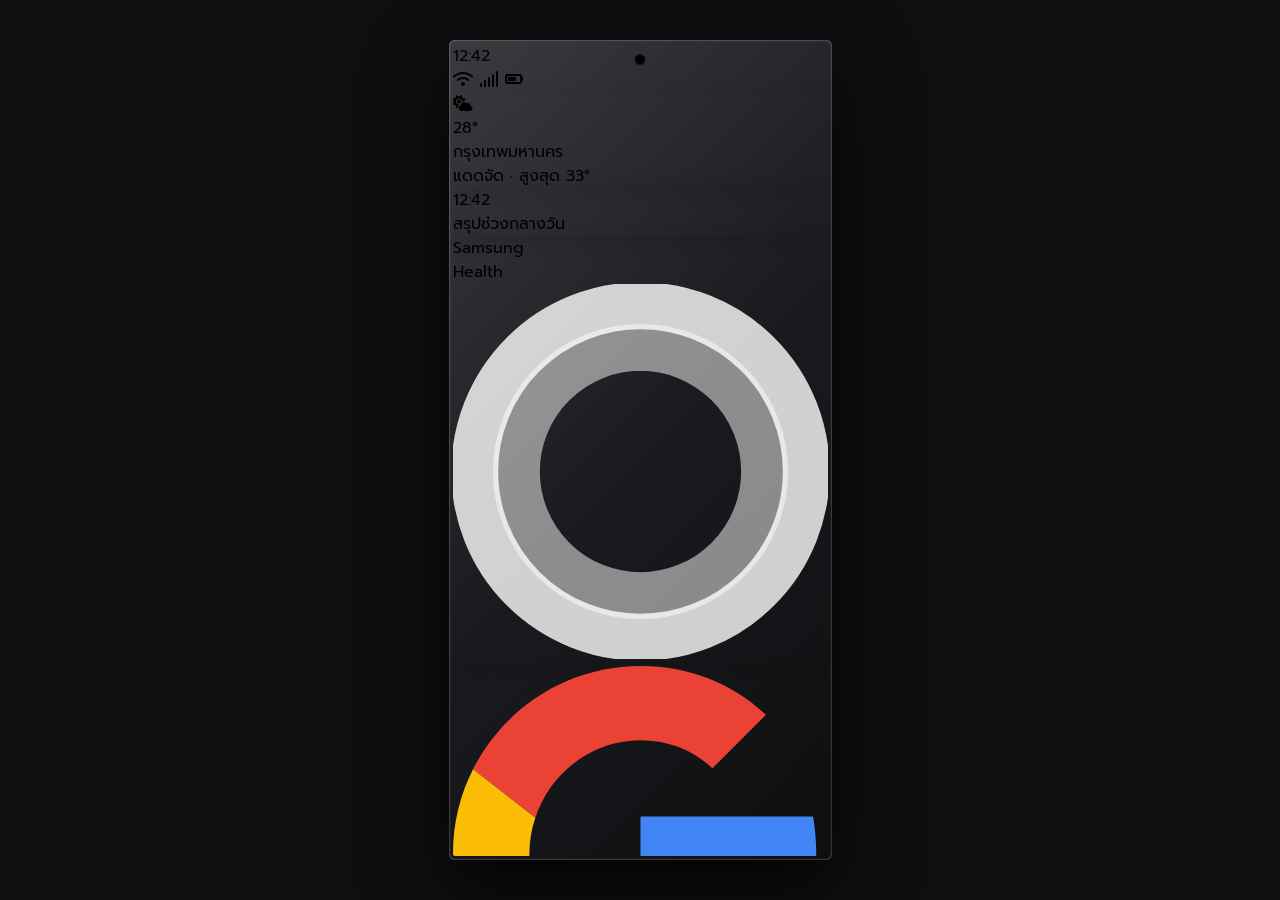
==== index.html @ 8a37bd23 "Update index.html" ====
<!DOCTYPE html>
<html lang="th">
<head>
    <meta charset="UTF-8">
    <meta name="viewport" content="width=device-width, initial-scale=1.0, maximum-scale=1.0, user-scalable=no">
    <title>Samsung Galaxy S25 Ultra One UI 7 Simulator</title>
    <!-- Tailwind CSS -->
    <script src="https://cdn.tailwindcss.com"></script>
    <!-- FontAwesome Icons -->
    <link rel="stylesheet" href="https://cdnjs.cloudflare.com/ajax/libs/font-awesome/6.4.0/css/all.min.css">
    <!-- Google Fonts (Prompt & Inter) -->
    <link href="https://fonts.googleapis.com/css2?family=Prompt:wght@300;400;500;600;700&display=swap" rel="stylesheet">
    <!-- Custom CSS -->
    <link rel="stylesheet" href="index.css">
</head>
<body>
    

<div class="phone-frame">
    <div class="screen">

        <!-- Punch-hole Camera -->
        <div class="punch-hole"></div>

        <!-- Status Bar -->
        <div class="flex justify-between items-center px-4 pt-3 text-white text-xs font-medium z-50 relative pointer-events-none">
            <div id="status-time">12:42</div>
            <div class="flex gap-1.5 items-center">
                <i class="fas fa-wifi text-[10px]"></i>
                <i class="fas fa-signal text-[10px]"></i>
                <i class="fas fa-battery-three-quarters text-[12px]"></i>
            </div>
        </div>

        <!-- HOME SCREEN -->
        <div id="home-screen" class="flex-1 px-4 pt-6 pb-20 overflow-y-auto no-scrollbar relative z-10">
            
            <!-- One UI Widgets Grid -->
            <div class="grid grid-cols-2 gap-3 mb-6">
                <!-- Weather Widget -->
                <div class="col-span-1 bg-[#3b82f6] rounded-[24px] p-4 text-white flex flex-col justify-between ui-shadow h-36 relative overflow-hidden">
                    <i class="fas fa-cloud-sun text-2xl text-yellow-300 absolute top-4 right-4"></i>
                    <div class="mt-auto">
                        <div class="text-3xl font-semibold mb-1">28°</div>
                        <div id="widget-city" class="text-[9px] opacity-90 leading-[1.2] mb-1">กรุงเทพมหานคร</div>
                        <div id="widget-weather-desc" class="text-[9px] opacity-75">แดดจัด · สูงสุด 33°</div>
                    </div>
                </div>

                <!-- Right Stack Widgets -->
                <div class="col-span-1 flex flex-col gap-3">
                    <div class="bg-white/90 backdrop-blur-md rounded-[24px] p-3 flex flex-col justify-center items-center ui-shadow h-[66px]">
                        <div class="text-[10px] text-gray-500 font-medium">12:42</div>
                        <div id="widget-summary" class="font-semibold text-gray-800 text-[11px] mt-0.5">สรุปช่วงกลางวัน</div>
                    </div>

                    <div class="bg-gradient-to-br from-[#06b6d4] to-[#22c55e] rounded-[24px] px-3 py-2 flex items-center justify-between ui-shadow h-[66px] relative overflow-hidden">
                        <div class="font-semibold text-white text-[11px] z-10 leading-tight">Samsung<br>Health</div>
                        <svg viewBox="0 0 36 36" class="w-10 h-10 absolute -right-2 top-1/2 transform -translate-y-1/2 opacity-90">
                            <path d="M18 2.0845 a 15.9155 15.9155 0 0 1 0 31.831 a 15.9155 15.9155 0 0 1 0 -31.831" fill="none" stroke="rgba(255,255,255,0.8)" stroke-width="4.5" />
                            <path d="M18 6.0845 a 11.9155 11.9155 0 0 1 0 23.831 a 11.9155 11.9155 0 0 1 0 -23.831" fill="none" stroke="rgba(255,255,255,0.5)" stroke-width="4.5" />
                        </svg>
                    </div>
                </div>
            </div>

            <!-- Google Search Widget -->
            <div class="bg-white/80 backdrop-blur-md rounded-full flex items-center px-4 py-2.5 mb-8 ui-shadow">
                <svg xmlns="http://www.w3.org/2000/svg" viewBox="0 0 48 48" class="w-4 h-4 mr-3">
                    <path fill="#EA4335" d="M24 9.5c3.54 0 6.71 1.22 9.21 3.6l6.85-6.85C35.9 2.38 30.47 0 24 0 14.62 0 6.51 5.38 2.56 13.22l7.98 6.19C12.43 13.72 17.74 9.5 24 9.5z"/>
                    <path fill="#4285F4" d="M46.5 24c0-1.65-.15-3.23-.42-4.75H24v9h12.75c-.55 2.95-2.22 5.46-4.73 7.14l7.33 5.68C43.68 37.1 46.5 31.17 46.5 24z"/>
                    <path fill="#FBBC05" d="M10.54 28.59c-.48-1.45-.76-2.99-.76-4.59s.27-3.14.76-4.59l-7.98-6.19C.92 16.46 0 20.12 0 24c0 3.88.92 7.54 2.56 10.78l7.98-6.19z"/>
                    <path fill="#34A853" d="M24 48c6.48 0 11.93-2.13 15.89-5.81l-7.33-5.68c-2.11 1.42-4.8 2.29-8.56 2.29-6.26 0-11.57-4.22-13.46-9.91l-7.98 6.19C6.51 42.62 14.62 48 24 48z"/>
                </svg>
                <span id="widget-search-placeholder" class="text-xs text-gray-500 flex-1">ค้นหา...</span>
                <i class="fas fa-microphone text-blue-500 mr-3 text-sm"></i>
                <i class="fas fa-camera text-blue-500 text-sm"></i>
            </div>

            <!-- Home Screen App Icons -->
            <div class="grid grid-cols-4 gap-y-6 gap-x-2 px-1">
                <!-- Gallery App -->
                <div class="flex flex-col items-center gap-1 cursor-pointer group" onclick="openApp('app-gallery', 'light')">
                    <div class="w-[52px] h-[52px] bg-[#ffffff] squircle flex items-center justify-center ui-shadow relative overflow-hidden group-active:scale-90 transition-transform">
                        <div class="absolute w-4 h-4 bg-rose-500 rounded-full top-2 left-2 opacity-90 mix-blend-multiply"></div>
                        <div class="absolute w-4 h-4 bg-rose-500 rounded-full top-2 right-2 opacity-90 mix-blend-multiply"></div>
                        <div class="absolute w-4 h-4 bg-rose-500 rounded-full bottom-2 left-2 opacity-90 mix-blend-multiply"></div>
                        <div class="absolute w-4 h-4 bg-rose-500 rounded-full bottom-2 right-2 opacity-90 mix-blend-multiply"></div>
                        <div class="absolute w-3.5 h-3.5 bg-rose-400 rounded-full top-1/2 left-1/2 transform -translate-x-1/2 -translate-y-1/2 z-10"></div>
                    </div>
                    <span id="app-label-gallery" class="text-white text-[10px] font-medium shadow-black">แกลเลอรี</span>
                </div>

                <!-- Messages -->
                <div class="flex flex-col items-center gap-1 cursor-pointer group" onclick="openApp('app-messages', 'light')">
                    <div class="w-[52px] h-[52px] bg-[#3b82f6] squircle flex items-center justify-center ui-shadow group-active:scale-90 transition-transform">
                        <i class="fas fa-comment-alt text-white text-xl"></i>
                    </div>
                    <span id="app-label-messages" class="text-white text-[10px] font-medium">ข้อความ</span>
                </div>

                <!-- Instagram -->
                <div class="flex flex-col items-center gap-1 cursor-pointer group" onclick="openApp('app-ig', 'light')">
                    <div class="w-[52px] h-[52px] bg-gradient-to-tr from-yellow-400 via-pink-500 to-purple-600 squircle flex items-center justify-center ui-shadow group-active:scale-90 transition-transform">
                        <i class="fab fa-instagram text-white text-3xl"></i>
                    </div>
                    <span id="app-label-ig" class="text-white text-[10px] font-medium">Instagram</span>
                </div>

                <!-- LINE -->
                <div class="flex flex-col items-center gap-1 cursor-pointer group" onclick="openApp('app-line', 'light')">
                    <div class="w-[52px] h-[52px] bg-[#06C755] squircle flex items-center justify-center ui-shadow group-active:scale-90 transition-transform">
                        <i class="fab fa-line text-white text-3xl"></i>
                    </div>
                    <span id="app-label-line" class="text-white text-[10px] font-medium">LINE</span>
                </div>

                <!-- K PLUS -->
                <div class="flex flex-col items-center gap-1 cursor-pointer group" onclick="openApp('app-kbank', 'light')">
                    <div class="w-[52px] h-[52px] bg-[#138f48] squircle flex items-center justify-center ui-shadow group-active:scale-90 transition-transform">
                        <span class="text-white font-bold text-[18px] tracking-tight">K+</span>
                    </div>
                    <span id="app-label-kbank" class="text-white text-[10px] font-medium">K PLUS</span>
                </div>

                <!-- Stock Trading -->
                <div class="flex flex-col items-center gap-1 cursor-pointer group" onclick="openApp('app-stocks', 'light')">
                    <div class="w-[52px] h-[52px] bg-gradient-to-br from-[#142d4e] to-[#2876bd] squircle flex items-center justify-center ui-shadow group-active:scale-90 transition-transform">
                        <i class="fas fa-chart-line text-white text-2xl"></i>
                    </div>
                    <span id="app-label-stocks" class="text-white text-[10px] font-medium">หุ้น</span>
                </div>

                <!-- Galaxy Store -->
                <div class="flex flex-col items-center gap-1 cursor-pointer group" onclick="showToast('Store')">
                    <div class="w-[52px] h-[52px] bg-pink-500 squircle flex items-center justify-center ui-shadow group-active:scale-90 transition-transform">
                        <i class="fas fa-shopping-bag text-white text-xl"></i>
                    </div>
                    <span id="app-label-store" class="text-white text-[10px] font-medium">Store</span>
                </div>
            </div>
        </div>

        <!-- Bottom App Dock -->
        <div class="absolute bottom-12 left-4 right-4 flex justify-between px-3 py-2 z-20">
            <div class="w-[50px] h-[50px] bg-[#22c55e] squircle flex items-center justify-center shadow-lg cursor-pointer active:scale-90 transition-transform" onclick="showToast('Phone')">
                <i class="fas fa-phone-alt text-white text-xl"></i>
            </div>
            <div class="w-[50px] h-[50px] bg-[#3b82f6] squircle flex items-center justify-center shadow-lg cursor-pointer active:scale-90 transition-transform" onclick="openApp('app-messages', 'light')">
                <i class="fas fa-comment-alt text-white text-xl"></i>
            </div>
            <div class="w-[50px] h-[50px] bg-[#6366f1] squircle flex items-center justify-center shadow-lg cursor-pointer active:scale-90 transition-transform" onclick="showToast('Internet')">
                <i class="fas fa-globe text-white text-2xl"></i>
            </div>
            <div class="w-[50px] h-[50px] bg-gray-100 squircle flex items-center justify-center shadow-lg cursor-pointer active:scale-90 transition-transform" onclick="showToast('Camera')">
                <div class="w-6 h-6 rounded-full bg-gray-800 border-2 border-gray-300 relative flex items-center justify-center">
                    <div class="w-1.5 h-1.5 rounded-full bg-gray-400 absolute top-1 right-1"></div>
                </div>
            </div>
        </div>

        <!-- ================= APP 1: GALLERY ================= -->
        <div id="app-gallery" class="app-view bg-white pt-9">
            
            <!-- Gallery Header -->
            <div class="px-4 py-2 flex justify-between items-center bg-white z-10 sticky top-0 border-b border-gray-100">
                <h1 id="ui-gallery-title" class="font-bold text-xl text-gray-900">แกลเลอรี</h1>
                <div class="flex gap-3 items-center text-gray-700 text-base">
                    <!-- Language Selector Button -->
                    <button type="button" onclick="openLanguageModal()" class="text-xs font-bold bg-gray-100 hover:bg-gray-200 text-gray-800 px-2.5 py-1 rounded-full transition-colors border border-gray-200 flex items-center gap-1">
                        <i class="fas fa-globe text-[11px] text-blue-500"></i>
                        <span id="lang-btn-text">TH</span>
                    </button>
                    <i class="fas fa-plus cursor-pointer" onclick="showToast('New Album')"></i>
                    <i class="fas fa-search cursor-pointer" onclick="showToast('Search')"></i>
                    <i class="fas fa-ellipsis-v cursor-pointer" onclick="showToast('More')"></i>
                </div>
            </div>

            <!-- Tab Switching Header -->
            <div class="flex px-4 pt-2 border-b border-gray-100 text-sm font-semibold bg-white sticky top-11 z-10">
                <button id="tab-btn-pictures" class="flex-1 py-2 text-center text-black border-b-2 border-black transition-colors" onclick="switchGalleryTab('pictures')">
                    รูปภาพ
                </button>
                <button id="tab-btn-albums" class="flex-1 py-2 text-center text-gray-400 border-b-2 border-transparent transition-colors" onclick="switchGalleryTab('albums')">
                    อัลบั้ม
                </button>
            </div>

            <!-- TAB 1: PICTURES VIEW -->
            <div id="gallery-pictures-view" class="flex-1 overflow-y-auto no-scrollbar pb-20 px-3 pt-2">
                <!-- JS Inject -->
            </div>

            <!-- TAB 2: ALBUMS VIEW -->
            <div id="gallery-albums-view" class="hidden flex-1 overflow-y-auto no-scrollbar pb-20 px-4 pt-3">
                <div class="grid grid-cols-2 gap-x-4 gap-y-5 content-start">
                    <!-- JS Inject -->
                </div>
            </div>

            <!-- SINGLE ALBUM DETAIL VIEW -->
            <div id="gallery-album-detail-view" class="hidden absolute inset-0 bg-white z-30 pt-9 flex flex-col">
                <div class="px-4 py-2 flex items-center justify-between border-b border-gray-100 sticky top-0 bg-white z-10">
                    <div class="flex items-center gap-3">
                        <i class="fas fa-chevron-left text-gray-800 text-lg cursor-pointer" onclick="closeAlbumDetail()"></i>
                        <div>
                            <h2 id="album-detail-title" class="font-bold text-base text-gray-900">ชื่ออัลบั้ม</h2>
                            <p id="album-detail-count" class="text-[11px] text-gray-400">0 รายการ</p>
                        </div>
                    </div>
                    <div class="flex gap-4 text-gray-700 text-base">
                        <i class="fas fa-search cursor-pointer" onclick="showToast('Search')"></i>
                        <i class="fas fa-ellipsis-v cursor-pointer" onclick="showToast('More')"></i>
                    </div>
                </div>

                <!-- เพิ่ม auto-rows-max ตรงนี้เพื่อป้องกันแถวบีบซ้อนกัน -->
                <div id="album-detail-grid" class="flex-1 overflow-y-auto no-scrollbar p-3 grid grid-cols-3 auto-rows-max gap-1.5 content-start pb-20">
                    <!-- Album Specific Photos injected here -->
                </div>
            </div>

        </div>

        <!-- FULL-SCREEN PHOTO VIEWER MODAL -->
        <div id="photo-viewer" class="hidden absolute inset-0 bg-black z-50 flex flex-col justify-between">
            <!-- Top Bar -->
            <div class="p-4 flex items-center justify-between text-white bg-gradient-to-b from-black/70 to-transparent z-10 pt-9">
                <i class="fas fa-chevron-left text-lg cursor-pointer p-2" onclick="closePhotoViewer()"></i>
                <div id="viewer-date" class="text-xs font-medium opacity-90">วันนี้, 14:20 น.</div>
                <i class="fas fa-info-circle text-lg cursor-pointer p-2" onclick="showToast('Samsung S25 Ultra 200MP')"></i>
            </div>

            <!-- Image Container -->
            <div class="flex-1 flex items-center justify-center relative px-2 overflow-hidden">
                <img id="viewer-img" src="" class="max-w-full max-h-full object-contain transition-transform duration-300">
            </div>

            <!-- Bottom Action Bar -->
            <div class="p-4 pb-8 flex justify-around items-center text-white bg-gradient-to-t from-black/80 to-transparent z-10">
                <button type="button" aria-label="Favorite photo" onclick="toggleViewerFavorite()" class="flex flex-col items-center gap-1 hover:text-rose-400 transition-colors">
                    <i id="viewer-fav-icon" class="far fa-heart text-xl"></i>
                    <span id="viewer-lbl-fav" class="text-[10px]">โปรด</span>
                </button>
                <button type="button" aria-label="Edit photo" onclick="showToast('AI Photo Editor')" class="flex flex-col items-center gap-1 hover:text-blue-400 transition-colors">
                    <i class="fas fa-pen text-lg"></i>
                    <span id="viewer-lbl-edit" class="text-[10px]">แก้ไข</span>
                </button>
                <button type="button" aria-label="Share photo" onclick="showToast('Quick Share')" class="flex flex-col items-center gap-1 hover:text-green-400 transition-colors">
                    <i class="fas fa-share-alt text-lg"></i>
                    <span id="viewer-lbl-share" class="text-[10px]">แชร์</span>
                </button>
                <button type="button" aria-label="Delete photo" onclick="showToast('Deleted')" class="flex flex-col items-center gap-1 hover:text-red-500 transition-colors">
                    <i class="far fa-trash-alt text-lg"></i>
                    <span id="viewer-lbl-delete" class="text-[10px]">ลบ</span>
                </button>
            </div>
        </div>

        <!-- ================= APP 2: MESSAGES ================= -->
        <div id="app-messages" class="app-view hidden bg-gray-50 pt-9 flex flex-col h-full">
            
            <!-- 1. แถบด้านบน (Header) -->
            <div class="px-4 py-3 bg-white flex items-center justify-between shadow-sm z-10 shrink-0">
                <div class="flex items-center gap-3">
                    <i class="fas fa-chevron-left text-blue-500 text-lg cursor-pointer p-1" onclick="closeApp()"></i>
                    <div>
                        <div id="msg-contact-name" class="font-semibold text-sm text-gray-900">North</div>
                        <div id="msg-contact-status" class="text-[10px] text-gray-500">ใช้งานเมื่อครู่นี้</div>
                    </div>
                </div>
                <div class="flex gap-4 pr-1">
                    <i class="fas fa-video text-blue-500 text-base cursor-pointer"></i>
                    <i class="fas fa-phone-alt text-blue-500 text-base cursor-pointer"></i>
                </div>
            </div>

            <!-- 2. พื้นที่แชท (Chat History) -->
            <div class="flex-1 p-4 flex flex-col gap-3 overflow-y-auto no-scrollbar pb-4">
                <div id="msg-date-1" class="text-center text-[10px] text-gray-400 mt-1">เมื่อวาน 08:30 น.</div>
                <div id="msg-old-1" class="self-end bg-blue-500 text-white rounded-2xl rounded-tr-sm px-4 py-2 text-[13px] max-w-[80%] shadow-sm">มอนิ่งครับ วันนี้มีเรียนเช้าไหม?</div>
                <div id="msg-old-2" class="self-start bg-white border border-gray-200 text-gray-800 rounded-2xl rounded-tl-sm px-4 py-2 text-[13px] max-w-[80%] shadow-sm">มีครับ 10 โมง</div>
                <div id="msg-old-3" class="self-end bg-blue-500 text-white rounded-2xl rounded-tr-sm px-4 py-2 text-[13px] max-w-[80%] shadow-sm">ตั้งใจเรียนนะ เลิกแล้วทักมา</div>
                <div id="msg-old-4" class="self-start bg-white border border-gray-200 text-gray-800 rounded-2xl rounded-tl-sm px-4 py-2 text-[13px] max-w-[80%] shadow-sm">ค้าบบบ พี่ก็สู้ๆ นะ ✌️</div>
                
                <div id="msg-date-2" class="text-center text-[10px] text-gray-400 mt-2">วันนี้ 12:15 น.</div>
                <div id="msg-old-5" class="self-end bg-blue-500 text-white rounded-2xl rounded-tr-sm px-4 py-2 text-[13px] max-w-[80%] shadow-sm">พักเที่ยงแล้ว กินอะไรหรือยัง?</div>
                <div id="msg-old-6" class="self-start bg-white border border-gray-200 text-gray-800 rounded-2xl rounded-tl-sm px-4 py-2 text-[13px] max-w-[80%] shadow-sm">กินก๋วยเตี๋ยวหน้ามอครับ อร่อยมากก 🍜</div>

                <div id="msg-date-header" class="text-center text-[10px] text-gray-400 mt-2">วันนี้ 16:30 น.</div>
                <div id="msg-outgoing" class="self-end bg-blue-500 text-white rounded-2xl rounded-tr-sm px-4 py-2 text-[13px] max-w-[80%] shadow-sm">เลิกเรียนเดี๋ยวพี่ไปรับน่ะ</div>
                <div id="msg-incoming" class="self-start bg-white border border-gray-200 text-gray-800 rounded-2xl rounded-tl-sm px-4 py-2 text-[13px] max-w-[80%] shadow-sm">ครับ รับทราบ</div>
            </div>

            <!-- 3. แถบพิมพ์ข้อความด้านล่าง (Chat Input Bar) -->
            <div class="bg-gray-50 border-t border-gray-200 px-3 py-2.5 flex items-center gap-3 shrink-0 pb-12 z-10">
                <i class="fas fa-plus-circle text-gray-400 text-xl cursor-pointer hover:text-blue-500 transition-colors"></i>
                <i class="far fa-image text-gray-400 text-xl cursor-pointer hover:text-blue-500 transition-colors"></i>
                <div class="flex-1 bg-white border border-gray-200 rounded-full h-9 flex items-center px-4 shadow-sm">
                    <span class="text-[11px] text-gray-400">พิมพ์ข้อความ...</span>
                </div>
                <div class="w-8 h-8 bg-blue-500 rounded-full flex items-center justify-center shadow-sm cursor-pointer hover:bg-blue-600 transition-colors">
                    <i class="fas fa-paper-plane text-white text-xs -ml-0.5"></i>
                </div>
            </div>
            
        </div>
        
        <!-- ================= APP 3: INSTAGRAM ================= -->
        <div id="app-ig" class="app-view hidden bg-white pt-9 flex flex-col h-full">
            
            <!-- IG Header -->
            <div class="flex justify-between items-center px-4 py-2 border-b border-gray-100 shrink-0 z-10 bg-white">
                <div id="ig-app-title" class="font-bold text-xl font-serif text-gray-900">Instagram</div>
                <div class="flex gap-4 text-black text-xl">
                    <i class="far fa-heart cursor-pointer"></i>
                    <i class="fab fa-facebook-messenger cursor-pointer"></i>
                </div>
            </div>
            
            <!-- IG Feed -->
            <div class="flex-1 overflow-y-auto no-scrollbar pb-4 bg-white">
                <!-- Post 1 -->
                <div class="mb-4">
                    <!-- Post Header -->
                    <div class="flex items-center justify-between px-3 py-2">
                        <div class="flex items-center gap-2">
                            <div class="w-8 h-8 rounded-full bg-gradient-to-tr from-yellow-400 via-pink-500 to-purple-600 p-[2px]">
                                <div class="w-full h-full bg-white rounded-full border-2 border-white overflow-hidden">
                                    <img src="https://i.pinimg.com/736x/27/35/ba/2735ba49684f45d2b9feda306b3f9f7e.jpg" class="w-full h-full object-cover">
                                </div>
                            </div>
                            <span id="x-user-name" class="font-bold text-[13px] text-gray-900">North</span>
                        </div>
                        <i class="fas fa-ellipsis-h text-gray-500"></i>
                    </div>
                    
                    <!-- Post Image -->
                    <div class="relative w-full h-[350px] bg-gray-100 flex overflow-x-auto snap-x snap-mandatory no-scrollbar">
                        <div class="min-w-full h-full snap-center flex-shrink-0">
                            <img src="https://i.pinimg.com/1200x/8d/bb/b8/8dbbb882929048c327e853120a4b5487.jpg" class="w-full h-full object-cover">
                        </div>
                        <div class="min-w-full h-full snap-center flex-shrink-0">
                            <img src="https://i.pinimg.com/1200x/1c/33/5f/1c335fcda9853822514cefbae30c64d4.jpg" class="w-full h-full object-cover">
                        </div>
                        <div class="min-w-full h-full snap-center flex-shrink-0">
                            <img src="https://i.pinimg.com/736x/84/e1/21/84e1216d715e637d31dfbffb56332801.jpg" class="w-full h-full object-cover">
                        </div>
                        <div class="min-w-full h-full snap-center flex-shrink-0">
                            <img src="https://i.pinimg.com/1200x/c2/07/d3/c207d32f187b792701c1584170ca2627.jpg" class="w-full h-full object-cover">
                        </div>
                    </div>
                    
                    <!-- Post Actions -->
                    <div class="flex items-center justify-between px-3 py-3">
                        <div class="flex gap-4 text-2xl text-black">
                            <i class="far fa-heart cursor-pointer hover:text-red-500 transition-colors"></i>
                            <i class="far fa-comment cursor-pointer"></i>
                            <i class="far fa-paper-plane cursor-pointer"></i>
                        </div>
                        <i class="far fa-bookmark text-2xl text-black cursor-pointer"></i>
                    </div>
                    
                    <!-- Post Caption -->
                    <div class="px-3 pb-2 text-sm text-gray-900 leading-relaxed">
                        <span class="font-bold mr-1">North</span>
                        <span id="x-post-content">แกกกก วันนี้เห็นคุณปัณณวิชญ์มารอรับน้องมัทธนาที่หน้าตึกอีกแล้วว สายตาที่มองคือหวานเจี๊ยบ! 💖</span>
                    </div>
                    <div id="ig-view-translate" class="px-3 text-[11px] text-gray-400">ดูคำแปล</div>
                </div>
            </div>
            
            <!-- IG Bottom Navigation -->
            <div class="flex justify-around items-center px-4 pt-3 border-t border-gray-100 bg-white shrink-0 pb-12 z-10">
                <i class="fas fa-home text-2xl text-black"></i>
                <i class="fas fa-search text-2xl text-gray-400 hover:text-black"></i>
                <i class="far fa-plus-square text-2xl text-gray-400 hover:text-black"></i>
                <i class="fas fa-video text-2xl text-gray-400 hover:text-black"></i>
                <div class="w-6 h-6 rounded-full bg-gray-200 border border-gray-300 overflow-hidden">
                    <img src="https://i.pinimg.com/1200x/af/97/3d/af973d950208b4c3340959f5ed7650dd.jpg" class="w-full h-full">
                </div>
            </div>
            
        </div>
        
        <!-- ================= APP 4: LINE ================= -->
        <div id="app-line" class="app-view hidden absolute inset-0 bg-[#f7f7f7] z-30 flex flex-col h-full pt-9">
            
            <!-- Header Bar -->
            <div class="px-4 py-3 bg-white flex items-center justify-between border-b border-gray-100 shrink-0 shadow-sm sticky top-0 z-20">
                <div class="flex items-center gap-3">
                    <i class="fas fa-chevron-left text-gray-700 text-lg cursor-pointer p-1 hover:text-black transition-colors" onclick="closeApp()"></i>
                    <div id="line-title-text" class="font-bold text-xl text-gray-900">แชท <span class="text-[#06C755]">LINE</span></div>
                </div>
                <div class="flex gap-4 text-gray-700 text-base">
                    <i class="fas fa-search cursor-pointer hover:text-black transition-colors" onclick="showToast('ค้นหาแชท')"></i>
                    <i class="fas fa-plus cursor-pointer hover:text-black transition-colors" onclick="showToast('เพิ่มเพื่อน / สร้างกลุ่ม')"></i>
                </div>
            </div>

            <!-- Tab Bar -->
            <div class="px-4 py-2 bg-white flex gap-6 text-sm font-semibold border-b border-gray-100 shrink-0 sticky top-[60px] z-20">
                <button type="button" id="line-tab-chat" onclick="showToast('แชท')" class="text-[#06C755] border-b-2 border-[#06C755] pb-2 transition-colors">แชท</button>
                <button type="button" id="line-tab-friend" onclick="showToast('เพื่อน')" class="text-gray-400 hover:text-gray-600 pb-2 transition-colors">เพื่อน</button>
                <button type="button" id="line-tab-group" onclick="showToast('กลุ่ม')" class="text-gray-400 hover:text-gray-600 pb-2 transition-colors">กลุ่ม</button>
            </div>

            <!-- Chat List Content -->
            <div class="flex-1 overflow-y-auto no-scrollbar pb-20 bg-white">
                
                <!-- Chat Item 1: North -->
                <a href="Northchat.html" class="flex items-center gap-3 p-4 bg-white border-b border-gray-100 cursor-pointer hover:bg-gray-50 active:bg-gray-100 transition-colors block w-full no-underline">
                    <div class="w-12 h-12 rounded-full bg-emerald-100 flex items-center justify-center text-emerald-700 text-xl shrink-0">
                        <i class="fas fa-user"></i>
                    </div>
                    <div class="flex-1 min-w-0">
                        <div class="font-semibold text-sm text-gray-900 truncate">North</div>
                        <div id="line-chat1-msg" class="text-xs text-gray-500 mt-0.5 truncate">มันตัวน่ารำคาญนะครับ พี่เลยบล็อกไปให้จบ ๆ เจอกันที่ห้องน่ะ</div>
                    </div>
                    <div class="text-[10px] text-gray-400 shrink-0 self-start mt-1">20:15</div>
                </a>

                <!-- Chat Item 2: Arthit -->
                <a href="Arthitchat.html" class="flex items-center gap-3 p-4 bg-white border-b border-gray-100 cursor-pointer hover:bg-gray-50 active:bg-gray-100 transition-colors block w-full no-underline">
                    <div class="w-12 h-12 rounded-full bg-amber-100 flex items-center justify-center text-amber-700 text-xl shrink-0">
                        <i class="fas fa-users"></i>
                    </div>
                    <div class="flex-1 min-w-0">
                        <div class="font-semibold text-sm text-gray-900 truncate">Arthit</div>
                        <div id="line-chat2-msg" class="text-xs text-gray-500 mt-0.5 truncate">You block Arthit</div>
                    </div>
                    <div class="text-[10px] text-gray-400 shrink-0 self-start mt-1">19:42</div>
                </a>

                <!-- Chat Item 3: 4 หมอ -->
                <a href="FourDoctorschat.html" class="flex items-center gap-3 p-4 bg-white border-b border-gray-100 cursor-pointer hover:bg-gray-50 active:bg-gray-100 transition-colors block w-full no-underline">
                    <div class="w-12 h-12 rounded-full bg-blue-100 flex items-center justify-center text-blue-700 text-xl shrink-0">
                        <i class="fas fa-bullhorn"></i>
                    </div>
                    <div class="flex-1 min-w-0">
                        <div class="font-semibold text-sm text-gray-900 truncate">4 หมอ</div>
                        <div id="line-chat3-msg" class="text-xs text-gray-500 mt-0.5 truncate">มีข้อความใหม่</div>
                    </div>
                    <div class="text-[10px] text-gray-400 shrink-0 self-start mt-1">18:30</div>
                </a>

            </div>

            <!-- Bottom Navigation Bar -->
            <div class="bg-white border-t border-gray-200 px-3 py-3 flex justify-around text-lg shrink-0 pb-6 z-20 absolute bottom-0 w-full shadow-[0_-2px_10px_rgba(0,0,0,0.05)]">
                <button type="button" aria-label="Chats tab" onclick="showToast('แท็บแชท')" class="text-[#06C755] hover:opacity-80 active:scale-90 transition-transform">
                    <i class="fas fa-comment"></i>
                </button>
                <button type="button" aria-label="Friends tab" onclick="showToast('แท็บเพื่อน')" class="text-gray-400 hover:text-gray-600 active:scale-90 transition-transform">
                    <i class="fas fa-user-friends"></i>
                </button>
                <button type="button" aria-label="News tab" onclick="showToast('แท็บข่าวสาร')" class="text-gray-400 hover:text-gray-600 active:scale-90 transition-transform">
                    <i class="fas fa-newspaper"></i>
                </button>
                <button type="button" aria-label="Wallet tab" onclick="showToast('แท็บกระเป๋าเงิน')" class="text-gray-400 hover:text-gray-600 active:scale-90 transition-transform">
                    <i class="fas fa-wallet"></i>
                </button>
            </div>

        </div>

        <!-- ================= APP 5: K PLUS ================= -->
        <div id="app-kbank" class="app-view hidden bg-[#f5f7f6] pt-9 flex-col h-full overflow-y-auto no-scrollbar">
            
            <!-- Header Card -->
            <div class="bg-[#138f48] text-white px-5 pt-4 pb-6 rounded-b-[28px] shadow-md shrink-0">
                <div class="flex justify-between items-center">
                    <div class="font-bold text-xl tracking-wide">K PLUS</div>
                    <div class="flex gap-3 text-lg">
                        <i class="fas fa-star cursor-pointer hover:text-yellow-300 transition-colors" onclick="showToast('รายการโปรด')"></i>
                        <i class="fas fa-bell cursor-pointer"></i>
                    </div>
                </div>
                <div id="kbank-acc-label" class="text-xs opacity-80 mt-4">บัญชีของฉัน </div>
                <div id="kbank-balance" class="text-3xl font-semibold mt-1">฿ 666,666,666.66</div>
                <div id="kbank-bal-label" class="text-xs opacity-80 mt-1">ยอดเงินคงเหลือ</div>

                <!-- Quick Action Menu -->
                <div class="grid grid-cols-4 gap-2 mt-5 text-center text-xs">
                    <div class="cursor-pointer group" onclick="openTransferModal('North')">
                        <div class="w-11 h-11 rounded-2xl bg-white/20 mx-auto flex items-center justify-center text-xl group-active:scale-95 transition-transform"><i class="fas fa-paper-plane"></i></div>
                        <div id="kbank-btn-transfer" class="mt-2 font-medium">โอนเงิน</div>
                    </div>
                    <div class="cursor-pointer group" onclick="openTransferModal('ซื้อสินค้า / QR Code')">
                        <div class="w-11 h-11 rounded-2xl bg-white/20 mx-auto flex items-center justify-center text-xl group-active:scale-95 transition-transform"><i class="fas fa-qrcode"></i></div>
                        <div id="kbank-btn-scan" class="mt-2 font-medium">สแกนจ่าย</div>
                    </div>
                    <div class="cursor-pointer group" onclick="showToast('เติมเงิน')">
                        <div class="w-11 h-11 rounded-2xl bg-white/20 mx-auto flex items-center justify-center text-xl group-active:scale-95 transition-transform"><i class="fas fa-mobile-alt"></i></div>
                        <div id="kbank-btn-topup" class="mt-2 font-medium">เติมเงิน</div>
                    </div>
                    <div class="cursor-pointer group" onclick="showToast('เมนูทั้งหมด')">
                        <div class="w-11 h-11 rounded-2xl bg-white/20 mx-auto flex items-center justify-center text-xl group-active:scale-95 transition-transform"><i class="fas fa-ellipsis-h"></i></div>
                        <div id="kbank-btn-all" class="mt-2 font-medium">ทั้งหมด</div>
                    </div>
                </div>
            </div>

            <!-- Content Area -->
            <div class="p-4 flex-1 pb-16">
                
                <!-- ⭐️ Favorite Contacts Section (รายการโปรด) -->
                <div class="mb-4">
                    <div class="flex justify-between items-center mb-2.5">
                        <span id="kbank-fav-title" class="font-bold text-gray-800 text-sm">รายการโปรด</span>
                        <span id="kbank-fav-edit" class="text-[11px] text-emerald-600 font-semibold cursor-pointer" onclick="showToast('จัดการรายการโปรด')">แก้ไข</span>
                    </div>
                    <div class="flex gap-3 overflow-x-auto no-scrollbar py-1">
                        <!-- Favorite 1: North -->
                        <div class="flex flex-col items-center gap-1 cursor-pointer shrink-0 group" onclick="openTransferModal('North')">
                            <div class="w-14 h-14 rounded-full bg-gradient-to-tr from-emerald-500 to-teal-400 p-0.5 shadow-sm group-active:scale-90 transition-transform relative">
                                <img src="https://i.pinimg.com/736x/27/35/ba/2735ba49684f45d2b9feda306b3f9f7e.jpg" class="w-full h-full object-cover rounded-full border-2 border-white">
                                <div class="absolute -bottom-0.5 -right-0.5 w-4 h-4 bg-yellow-400 rounded-full flex items-center justify-center text-[8px] text-gray-900 shadow">
                                    <i class="fas fa-star"></i>
                                </div>
                            </div>
                            <span class="text-xs font-semibold text-gray-800">North</span>
                            <span class="text-[9px] text-gray-400">กสิกรไทย</span>
                        </div>

                        <!-- Favorite 2 -->
                        <div class="flex flex-col items-center gap-1 cursor-pointer shrink-0 group" onclick="openTransferModal('ชำระค่าสินค้า')">
                            <div class="w-14 h-14 rounded-full bg-emerald-100 flex items-center justify-center text-emerald-600 text-xl border-2 border-emerald-200 shadow-sm group-active:scale-90 transition-transform">
                                <i class="fas fa-shopping-bag"></i>
                            </div>
                            <span class="text-xs font-semibold text-gray-800">ซื้อสินค้า</span>
                            <span class="text-[9px] text-gray-400">ร้านค้าประจำ</span>
                        </div>

                        <!-- Add Favorite Button -->
                        <div class="flex flex-col items-center gap-1 cursor-pointer shrink-0 group" onclick="showToast('เพิ่มรายการโปรด')">
                            <div class="w-14 h-14 rounded-full bg-gray-200/70 border-2 border-dashed border-gray-300 flex items-center justify-center text-gray-500 text-lg group-active:scale-90 transition-transform">
                                <i class="fas fa-plus"></i>
                            </div>
                            <span class="text-xs font-medium text-gray-500">เพิ่มใหม่</span>
                            <span class="text-[9px] text-gray-400">&nbsp;</span>
                        </div>
                    </div>
                </div>

                <!-- Recent Transactions -->
                <div>
                    <div id="kbank-recent-title" class="font-bold text-gray-800 text-sm mb-2.5">รายการล่าสุด</div>
                    <div id="kbank-tx-list" class="space-y-2">
    
                    <!-- รายการที่ 1 -->
                    <div class="bg-white rounded-2xl p-3.5 flex items-center gap-3 shadow-sm border border-gray-100">
                        <div class="w-10 h-10 rounded-full bg-red-50 text-red-500 flex items-center justify-center shrink-0">
                            <i class="fas fa-paper-plane"></i>
                        </div>
                        <div class="flex-1 min-w-0">
                            <div id="kbank-tx1-text" class="text-xs font-semibold text-gray-800 truncate">โอนเงินให้ North</div>
                            <div class="text-[10px] text-gray-400">วันนี้ 14:30 น. · กสิกรไทย</div>
                        </div>
                        <div class="text-xs font-semibold text-red-500 shrink-0">
                            - ฿ 500,000.00
                        </div>
                    </div>

                    <!-- รายการที่ 2 -->
                    <div class="bg-white rounded-2xl p-3.5 flex items-center gap-3 shadow-sm border border-gray-100">
                        <div class="w-10 h-10 rounded-full bg-orange-50 text-orange-500 flex items-center justify-center shrink-0">
                            <i class="fas fa-shopping-bag"></i>
                        </div>
                        <div class="flex-1 min-w-0">
                            <div id="kbank-tx2-text" class="text-xs font-semibold text-gray-800 truncate">ชำระค่าสินค้า (ซื้อของ)</div>
                            <div class="text-[10px] text-gray-400">เมื่อวาน 18:20 น. · QR พร้อมเพย์</div>
                        </div>
                        <div class="text-xs font-semibold text-red-500 shrink-0">
                            - ฿ 5,000.00
                        </div>
                    </div>

                    <!-- รายการที่ 3 -->
                    <div class="bg-white rounded-2xl p-3.5 flex items-center gap-3 shadow-sm border border-gray-100">
                        <div class="w-10 h-10 rounded-full bg-orange-50 text-orange-500 flex items-center justify-center shrink-0">
                            <i class="fas fa-shopping-bag"></i>
                        </div>
                        <div class="flex-1 min-w-0">
                            <div id="kbank-tx3-text" class="text-xs font-semibold text-gray-800 truncate">ชำระค่าสินค้า (ค่าคอม)</div>
                            <div class="text-[10px] text-gray-400">เมื่อวาน 18:20 น. · QR พร้อมเพย์</div>
                        </div>
                        <div class="text-xs font-semibold text-red-500 shrink-0">
                            - ฿ 200,000.00
                        </div>
                    </div>

                </div>
                </div>
            </div>

            <!-- MODAL: TRANSFER MONEY -->
            <div id="kbank-transfer-modal" class="hidden absolute inset-0 bg-black/60 backdrop-blur-sm z-50 flex items-end justify-center">
                <div class="bg-white rounded-t-[28px] p-5 w-full shadow-2xl">
                    <div class="flex justify-between items-center mb-4">
                        <h3 id="kbank-modal-title" class="text-sm font-bold text-gray-900">โอนเงิน / ชำระเงิน</h3>
                        <i class="fas fa-times text-gray-400 text-lg cursor-pointer p-1" onclick="closeTransferModal()"></i>
                    </div>

                    <div class="bg-emerald-50 rounded-2xl p-3.5 flex items-center gap-3 mb-4 border border-emerald-100">
                        <div class="w-11 h-11 rounded-full bg-emerald-600 text-white flex items-center justify-center font-bold text-lg shrink-0 overflow-hidden">
                            <img id="transfer-target-img" src="https://i.pinimg.com/736x/27/35/ba/2735ba49684f45d2b9feda306b3f9f7e.jpg" class="w-full h-full object-cover">
                        </div>
                        <div class="flex-1">
                            <div id="transfer-target-name" class="font-bold text-xs text-gray-900">North</div>
                            <div id="transfer-target-acc" class="text-[10px] text-gray-500">ธนาคารกสิกรไทย · xxx-x-x1234-x</div>
                        </div>
                    </div>

                    <div class="mb-4">
                        <label id="kbank-amount-label" class="block text-[11px] font-medium text-gray-600 mb-1">จำนวนเงิน (บาท)</label>
                        <div class="relative">
                            <input type="number" id="transfer-amount-input" placeholder="0.00" class="w-full bg-gray-100 border border-gray-200 rounded-xl py-2.5 px-4 text-lg font-bold text-gray-800 focus:outline-none focus:border-emerald-500">
                            <span class="absolute right-4 top-1/2 -translate-y-1/2 font-bold text-gray-400 text-sm">฿</span>
                        </div>
                    </div>

                    <div class="flex gap-2 mb-5">
                        <button type="button" onclick="setTransferAmount(100)" class="flex-1 py-1.5 bg-gray-100 hover:bg-emerald-100 rounded-lg text-xs font-semibold text-gray-700 transition-colors">100</button>
                        <button type="button" onclick="setTransferAmount(500)" class="flex-1 py-1.5 bg-gray-100 hover:bg-emerald-100 rounded-lg text-xs font-semibold text-gray-700 transition-colors">500</button>
                        <button type="button" onclick="setTransferAmount(1000)" class="flex-1 py-1.5 bg-gray-100 hover:bg-emerald-100 rounded-lg text-xs font-semibold text-gray-700 transition-colors">1,000</button>
                    </div>

                    <button type="button" id="kbank-confirm-btn" onclick="confirmTransferTransaction()" class="w-full py-3 bg-[#138f48] hover:bg-emerald-700 text-white rounded-2xl font-bold text-sm shadow-md active:scale-95 transition-all">
                        ยืนยันการโอนเงิน
                    </button>
                </div>
            </div>

        </div>

        <!-- ================= APP 6: STOCKS ================= -->
        <div id="app-stocks" class="app-view hidden absolute inset-0 bg-[#f4f6fa] z-30 flex flex-col h-full">
            
            <!-- Header Section -->
            <div class="bg-[#102a43] text-white px-4 pt-11 pb-5 shrink-0 shadow-md">
                <div class="flex justify-between items-center mb-3">
                    <div class="flex items-center gap-3">
                        <i class="fas fa-chevron-left text-white text-lg cursor-pointer p-1" onclick="closeApp()"></i>
                        <div id="stocks-title" class="font-bold text-lg">พอร์ตลงทุน</div>
                    </div>
                    <i class="fas fa-search cursor-pointer text-base" onclick="showToast('ค้นหาหุ้น')"></i>
                </div>
                <div class="text-3xl font-semibold mt-1">฿ 125,480,000.00</div>
                <div class="text-sm text-emerald-300 mt-1"><i class="fas fa-arrow-up"></i> + ฿ 4,520,480.00 (+3.75%)</div>
                
                <div class="mt-5 flex gap-2">
                    <button type="button" id="stocks-btn-buy" onclick="showToast('หน้าซื้อขายจำลองเท่านั้น')" class="flex-1 bg-emerald-500 hover:bg-emerald-600 active:scale-95 transition-all rounded-xl py-2.5 text-sm font-semibold shadow-sm">ซื้อ</button>
                    <button type="button" id="stocks-btn-sell" onclick="showToast('หน้าซื้อขายจำลองเท่านั้น')" class="flex-1 bg-white/10 hover:bg-white/20 active:scale-95 transition-all rounded-xl py-2.5 text-sm font-semibold shadow-sm">ขาย</button>
                </div>
            </div>

            <!-- Content Section -->
            <div class="p-4 flex-1 overflow-y-auto no-scrollbar pb-16">
                <div class="flex justify-between items-center mb-3">
                    <div id="stocks-watchlist" class="font-bold text-gray-800 text-sm">รายการที่ติดตาม</div>
                    <div id="stocks-usmarket" class="text-xs text-blue-600 font-semibold cursor-pointer" onclick="showToast('ตลาดหุ้นสหรัฐฯ')">ตลาดหุ้นสหรัฐฯ</div>
                </div>
                
                <!-- Stock Items -->
                <div class="bg-white rounded-2xl p-4 mb-2.5 shadow-sm border border-gray-100 flex items-center gap-3">
                    <div class="w-10 h-10 rounded-xl bg-green-100 text-green-700 font-bold flex items-center justify-center text-xs shrink-0">NVDA</div>
                    <div class="flex-1 min-w-0">
                        <div class="text-sm font-semibold text-gray-900 truncate">NVIDIA Corporation</div>
                        <div class="text-xs text-gray-400">NVDA · NASDAQ</div>
                    </div>
                    <div class="text-right shrink-0">
                        <div class="text-sm font-semibold text-gray-900">4,650.00</div>
                        <div class="text-xs text-emerald-600 font-medium">+5.24%</div>
                    </div>
                </div>

                <div class="bg-white rounded-2xl p-4 mb-2.5 shadow-sm border border-gray-100 flex items-center gap-3">
                    <div class="w-10 h-10 rounded-xl bg-gray-100 text-gray-800 font-bold flex items-center justify-center text-xs shrink-0">AAPL</div>
                    <div class="flex-1 min-w-0">
                        <div class="text-sm font-semibold text-gray-900 truncate">Apple Inc.</div>
                        <div class="text-xs text-gray-400">AAPL · NASDAQ</div>
                    </div>
                    <div class="text-right shrink-0">
                        <div class="text-sm font-semibold text-gray-900">6,120.50</div>
                        <div class="text-xs text-emerald-600 font-medium">+1.79%</div>
                    </div>
                </div>

                <div class="bg-white rounded-2xl p-4 mb-2.5 shadow-sm border border-gray-100 flex items-center gap-3">
                    <div class="w-10 h-10 rounded-xl bg-blue-100 text-blue-700 font-bold flex items-center justify-center text-xs shrink-0">MSFT</div>
                    <div class="flex-1 min-w-0">
                        <div class="text-sm font-semibold text-gray-900 truncate">Microsoft Corp.</div>
                        <div class="text-xs text-gray-400">MSFT · NASDAQ</div>
                    </div>
                    <div class="text-right shrink-0">
                        <div class="text-sm font-semibold text-gray-900">14,350.00</div>
                        <div class="text-xs text-emerald-600 font-medium">+2.35%</div>
                    </div>
                </div>

                <div class="bg-white rounded-2xl p-4 mb-2.5 shadow-sm border border-gray-100 flex items-center gap-3">
                    <div class="w-10 h-10 rounded-xl bg-red-100 text-red-600 font-bold flex items-center justify-center text-xs shrink-0">TSLA</div>
                    <div class="flex-1 min-w-0">
                        <div class="text-sm font-semibold text-gray-900 truncate">Tesla, Inc.</div>
                        <div class="text-xs text-gray-400">TSLA · NASDAQ</div>
                    </div>
                    <div class="text-right shrink-0">
                        <div class="text-sm font-semibold text-gray-900">8,520.00</div>
                        <div class="text-xs text-emerald-600 font-medium">+3.82%</div>
                    </div>
                </div>

                <div class="bg-white rounded-2xl p-4 mb-2.5 shadow-sm border border-gray-100 flex items-center gap-3">
                    <div class="w-10 h-10 rounded-xl bg-amber-100 text-amber-700 font-bold flex items-center justify-center text-xs shrink-0">AMZN</div>
                    <div class="flex-1 min-w-0">
                        <div class="text-sm font-semibold text-gray-900 truncate">Amazon.com Inc.</div>
                        <div class="text-xs text-gray-400">AMZN · NASDAQ</div>
                    </div>
                    <div class="text-right shrink-0">
                        <div class="text-sm font-semibold text-gray-900">6,430.00</div>
                        <div class="text-xs text-emerald-600 font-medium">+1.15%</div>
                    </div>
                </div>

                <div class="bg-white rounded-2xl p-4 mb-2.5 shadow-sm border border-gray-100 flex items-center gap-3">
                    <div class="w-10 h-10 rounded-xl bg-indigo-100 text-indigo-700 font-bold flex items-center justify-center text-xs shrink-0">GOOGL</div>
                    <div class="flex-1 min-w-0">
                        <div class="text-sm font-semibold text-gray-900 truncate">Alphabet Inc.</div>
                        <div class="text-xs text-gray-400">GOOGL · NASDAQ</div>
                    </div>
                    <div class="text-right shrink-0">
                        <div class="text-sm font-semibold text-gray-900">5,890.00</div>
                        <div class="text-xs text-emerald-600 font-medium">+0.94%</div>
                    </div>
                </div>
            </div>

        </div>

        <!-- Recents Apps Overlay -->
        <div id="recents-overlay" class="hidden absolute inset-0 z-50 bg-black/80 backdrop-blur-xl p-5 flex-col">
            <div class="flex items-center justify-between text-white mb-6 mt-8">
                <h2 id="recents-title" class="text-xl font-semibold">แอปล่าสุด</h2>
                <button id="recents-clear-btn" onclick="clearRecents()" class="text-sm text-gray-300 hover:text-white">ปิดทั้งหมด</button>
            </div>
            <div id="recents-list" class="grid grid-cols-2 gap-3 overflow-y-auto no-scrollbar"></div>
            <button id="recents-home-btn" onclick="hideRecents()" class="mt-auto mx-auto mb-14 px-6 py-2 rounded-full bg-white/20 text-white text-sm">กลับไปหน้าหลัก</button>
        </div>

        <!-- Toast Popup -->
        <div id="toast" class="toast-notification">การแจ้งเตือน</div>

        <!-- Universal Bottom Navigation Bar -->
        <div id="nav-bar" class="absolute bottom-0 left-0 w-full h-11 flex justify-around items-center z-40 text-gray-300 bg-black/20 backdrop-blur-md">
            <button type="button" aria-label="Recent apps" onclick="showRecents()" class="p-2 hover:bg-white/10 rounded-lg transition-colors">
                <i class="fas fa-bars text-xs"></i>
            </button>
            <button type="button" aria-label="Home" onclick="goHome()" class="p-2 hover:bg-white/10 rounded-lg transition-colors">
                <div class="w-3.5 h-3.5 border-2 border-current rounded-[3px]"></div>
            </button>
            <button type="button" aria-label="Back" onclick="goBack()" class="p-2 hover:bg-white/10 rounded-lg transition-colors">
                <i class="fas fa-chevron-left text-xs"></i>
            </button>
        </div>

        <!-- POPUP SELECT LANGUAGE ON STARTUP / CHANGE -->
        <div id="lang-select-modal" class="absolute inset-0 bg-black/60 backdrop-blur-md z-50 flex items-center justify-center p-5">
            <div class="bg-white rounded-[28px] p-5 w-full text-center shadow-2xl border border-gray-100 max-h-[90%] overflow-y-auto no-scrollbar">
                <div class="w-12 h-12 bg-blue-50 text-blue-500 rounded-full flex items-center justify-center mx-auto mb-2 text-xl">
                    <i class="fas fa-globe"></i>
                </div>
                <h3 class="text-sm font-bold text-gray-900 mb-0.5">เลือกภาษา / Select Language</h3>
                <p class="text-[11px] text-gray-500 mb-4 leading-relaxed">กรุณาเลือกภาษาที่ต้องการใช้งาน</p>
                
                <div class="flex flex-col gap-2">
                    <button type="button" onclick="chooseInitialLanguage('th')" class="w-full py-2.5 px-4 bg-gray-100 hover:bg-blue-500 hover:text-white rounded-2xl text-xs font-bold text-gray-800 transition-all flex items-center justify-between active:scale-95">
                        <span>🇹🇭 ภาษาไทย</span>
                        <i class="fas fa-chevron-right text-[10px] opacity-40"></i>
                    </button>
                    <button type="button" onclick="chooseInitialLanguage('en')" class="w-full py-2.5 px-4 bg-gray-100 hover:bg-blue-500 hover:text-white rounded-2xl text-xs font-bold text-gray-800 transition-all flex items-center justify-between active:scale-95">
                        <span>🇬🇧 English</span>
                        <i class="fas fa-chevron-right text-[10px] opacity-40"></i>
                    </button>
                    <button type="button" onclick="chooseInitialLanguage('ko')" class="w-full py-2.5 px-4 bg-gray-100 hover:bg-blue-500 hover:text-white rounded-2xl text-xs font-bold text-gray-800 transition-all flex items-center justify-between active:scale-95">
                        <span>🇰🇷 한국어</span>
                        <i class="fas fa-chevron-right text-[10px] opacity-40"></i>
                    </button>
                    <button type="button" onclick="chooseInitialLanguage('ja')" class="w-full py-2.5 px-4 bg-gray-100 hover:bg-blue-500 hover:text-white rounded-2xl text-xs font-bold text-gray-800 transition-all flex items-center justify-between active:scale-95">
                        <span>🇯🇵 日本語</span>
                        <i class="fas fa-chevron-right text-[10px] opacity-40"></i>
                    </button>
                    <button type="button" onclick="chooseInitialLanguage('zh')" class="w-full py-2.5 px-4 bg-gray-100 hover:bg-blue-500 hover:text-white rounded-2xl text-xs font-bold text-gray-800 transition-all flex items-center justify-between active:scale-95">
                        <span>🇨🇳 中文</span>
                        <i class="fas fa-chevron-right text-[10px] opacity-40"></i>
                    </button>
                </div>
            </div>
        </div>

    </div>
</div>

<script src="index.js"></script>
</body>
</html>
---- index.css ----
:root {
    /* ใส่ URL รูปภาพพื้นหลังที่ต้องการตรงนี้ */
    --wallpaper-url: url('https://i.pinimg.com/1200x/1c/33/5f/1c335fcda9853822514cefbae30c64d4.jpg');
}

body {
    font-family: 'Prompt', sans-serif;
    background-color: #0f0f11;
    display: flex;
    justify-content: center;
    align-items: center;
    min-height: 100vh;
    margin: 0;
    user-select: none;
    overflow: hidden;
}

/* เครื่อง S25 Ultra: ทรงเหลี่ยม Titanium Frame */
.phone-frame {
    width: 375px;
    height: 812px;
    border-radius: 6px;
    background: linear-gradient(135deg, #3a3b3e, #1a1b1e, #0d0e10);
    padding: 4px;
    box-shadow: 0 30px 80px rgba(0,0,0,0.8), inset 0 0 2px rgba(255,255,255,0.6);
    position: relative;
}

/* Screen Surface */
.screen {
    width: 100%;
    height: 100%;
    border-radius: 2px;
    /* ดึงตัวแปรรูปพื้นหลังมาใช้งาน */
    background-image: var(--wallpaper-url);
    background-size: cover;
    background-position: center;
    background-repeat: no-repeat;
    position: relative;
    overflow: hidden;
    display: flex;
    flex-direction: column;
}

/* Camera Punch-hole */
.punch-hole {
    width: 11px;
    height: 11px;
    background: #000;
    border-radius: 50%;
    position: absolute;
    top: 10px;
    left: 50%;
    transform: translateX(-50%);
    z-index: 60;
    box-shadow: inset 0 0 2px rgba(255,255,255,0.2);
}

/* Base App View Screen Structure */
.app-view {
    position: absolute;
    top: 0;
    left: 0;
    width: 100%;
    height: 100%;
    background: #fff;
    z-index: 30;
    opacity: 0;
    pointer-events: none;
    transform: scale(0.94);
    transition: all 0.28s cubic-bezier(0.16, 1, 0.3, 1);
    display: flex;
    flex-direction: column;
}

.app-view.active {
    opacity: 1;
    pointer-events: auto;
    transform: scale(1);
}

/* Custom Scrollbar Removal */
.no-scrollbar::-webkit-scrollbar {
    display: none;
}
.no-scrollbar {
    -ms-overflow-style: none;
    scrollbar-width: none;
}

/* One UI Widgets & Icons Style */
.ui-shadow {
    box-shadow: 0 4px 20px rgba(0,0,0,0.12);
}
.squircle {
    border-radius: 18px;
}

/* Toast Popup Notification */
.toast-notification {
    position: absolute;
    bottom: 70px;
    left: 50%;
    transform: translateX(-50%) translateY(20px);
    background: rgba(30, 30, 32, 0.9);
    color: #fff;
    padding: 8px 18px;
    border-radius: 20px;
    font-size: 12px;
    font-weight: 500;
    backdrop-filter: blur(8px);
    opacity: 0;
    pointer-events: none;
    transition: all 0.3s ease;
    z-index: 100;
    white-space: nowrap;
    box-shadow: 0 4px 15px rgba(0,0,0,0.3);
}
.toast-notification.show {
    opacity: 1;
    transform: translateX(-50%) translateY(0);
}

/* =========================================
   ส่วนตั้งค่า Responsive สำหรับหน้าจอมือถือ
   (ย่อขนาดเครื่อง S25 Ultra ให้พอดีจอ iPhone โดยคงทรงกรอบและรูกล้องเดิม)
========================================= */
@media (max-width: 480px) {
    body {
        background-color: #0f0f11;
        display: flex;
        justify-content: center;
        align-items: center;
        min-height: 100dvh;
        margin: 0;
        overflow: hidden;
    }

    .phone-frame {
        width: 375px;
        height: 812px;
        border-radius: 6px;
        padding: 4px;
        background: linear-gradient(135deg, #3a3b3e, #1a1b1e, #0d0e10);
        box-shadow: 0 20px 60px rgba(0, 0, 0, 0.9);
        transform: scale(min(calc((100vw - 24px) / 375), calc((100dvh - 24px) / 812)));
        transform-origin: center center;
    }

    .screen {
        border-radius: 2px;
        height: 100%;
    }

    .punch-hole {
        display: block;
    }
}
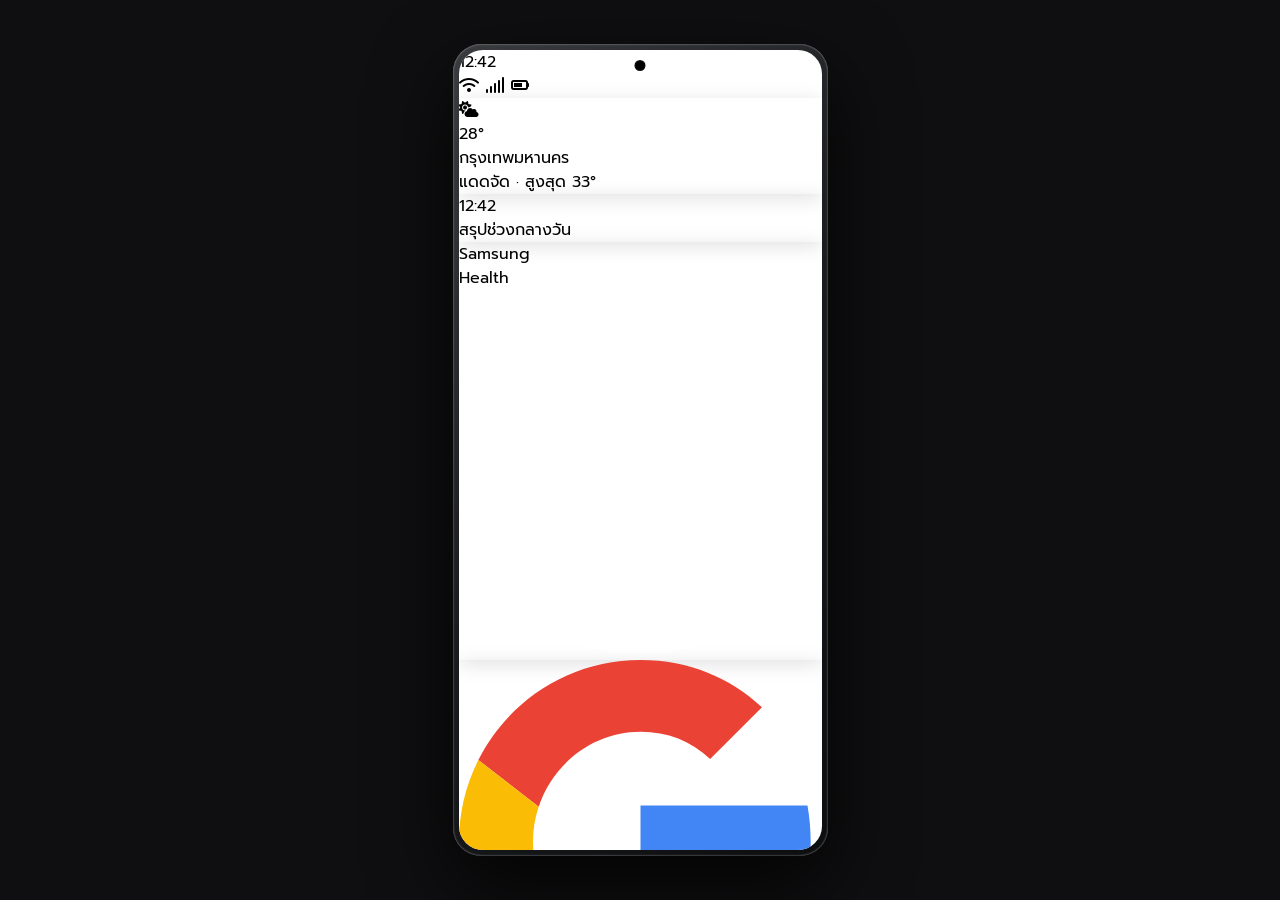
==== commit dd2b5234: "Update index.html" ====
--- a/index.html
+++ b/index.html
@@ -12,9 +12,9 @@
     <link href="https://fonts.googleapis.com/css2?family=Prompt:wght@300;400;500;600;700&display=swap" rel="stylesheet">
     <!-- Custom CSS -->
     <link rel="stylesheet" href="index.css">
+    <link rel="stylesheet" href="responsive.css">
 </head>
 <body>
-    
 
 <div class="phone-frame">
     <div class="screen">
@@ -434,7 +434,7 @@
                 </a>
 
                 <!-- Chat Item 3: 4 หมอ -->
-                <a href="FourDoctorschat.html" class="flex items-center gap-3 p-4 bg-white border-b border-gray-100 cursor-pointer hover:bg-gray-50 active:bg-gray-100 transition-colors block w-full no-underline">
+                <a href="" class="flex items-center gap-3 p-4 bg-white border-b border-gray-100 cursor-pointer hover:bg-gray-50 active:bg-gray-100 transition-colors block w-full no-underline">
                     <div class="w-12 h-12 rounded-full bg-blue-100 flex items-center justify-center text-blue-700 text-xl shrink-0">
                         <i class="fas fa-bullhorn"></i>
                     </div>
--- a/index.css
+++ b/index.css
@@ -1,158 +1,158 @@
-:root {
-    /* ใส่ URL รูปภาพพื้นหลังที่ต้องการตรงนี้ */
-    --wallpaper-url: url('https://i.pinimg.com/1200x/1c/33/5f/1c335fcda9853822514cefbae30c64d4.jpg');
-}
-
-body {
-    font-family: 'Prompt', sans-serif;
-    background-color: #0f0f11;
-    display: flex;
-    justify-content: center;
-    align-items: center;
-    min-height: 100vh;
-    margin: 0;
-    user-select: none;
-    overflow: hidden;
-}
-
-/* เครื่อง S25 Ultra: ทรงเหลี่ยม Titanium Frame */
-.phone-frame {
-    width: 375px;
-    height: 812px;
-    border-radius: 6px;
-    background: linear-gradient(135deg, #3a3b3e, #1a1b1e, #0d0e10);
-    padding: 4px;
-    box-shadow: 0 30px 80px rgba(0,0,0,0.8), inset 0 0 2px rgba(255,255,255,0.6);
-    position: relative;
-}
-
-/* Screen Surface */
-.screen {
-    width: 100%;
-    height: 100%;
-    border-radius: 2px;
-    /* ดึงตัวแปรรูปพื้นหลังมาใช้งาน */
-    background-image: var(--wallpaper-url);
-    background-size: cover;
-    background-position: center;
-    background-repeat: no-repeat;
-    position: relative;
-    overflow: hidden;
-    display: flex;
-    flex-direction: column;
-}
-
-/* Camera Punch-hole */
-.punch-hole {
-    width: 11px;
-    height: 11px;
-    background: #000;
-    border-radius: 50%;
-    position: absolute;
-    top: 10px;
-    left: 50%;
-    transform: translateX(-50%);
-    z-index: 60;
-    box-shadow: inset 0 0 2px rgba(255,255,255,0.2);
-}
-
-/* Base App View Screen Structure */
-.app-view {
-    position: absolute;
-    top: 0;
-    left: 0;
-    width: 100%;
-    height: 100%;
-    background: #fff;
-    z-index: 30;
-    opacity: 0;
-    pointer-events: none;
-    transform: scale(0.94);
-    transition: all 0.28s cubic-bezier(0.16, 1, 0.3, 1);
-    display: flex;
-    flex-direction: column;
-}
-
-.app-view.active {
-    opacity: 1;
-    pointer-events: auto;
-    transform: scale(1);
-}
-
-/* Custom Scrollbar Removal */
-.no-scrollbar::-webkit-scrollbar {
-    display: none;
-}
-.no-scrollbar {
-    -ms-overflow-style: none;
-    scrollbar-width: none;
-}
-
-/* One UI Widgets & Icons Style */
-.ui-shadow {
-    box-shadow: 0 4px 20px rgba(0,0,0,0.12);
-}
-.squircle {
-    border-radius: 18px;
-}
-
-/* Toast Popup Notification */
-.toast-notification {
-    position: absolute;
-    bottom: 70px;
-    left: 50%;
-    transform: translateX(-50%) translateY(20px);
-    background: rgba(30, 30, 32, 0.9);
-    color: #fff;
-    padding: 8px 18px;
-    border-radius: 20px;
-    font-size: 12px;
-    font-weight: 500;
-    backdrop-filter: blur(8px);
-    opacity: 0;
-    pointer-events: none;
-    transition: all 0.3s ease;
-    z-index: 100;
-    white-space: nowrap;
-    box-shadow: 0 4px 15px rgba(0,0,0,0.3);
-}
-.toast-notification.show {
-    opacity: 1;
-    transform: translateX(-50%) translateY(0);
-}
-
-/* =========================================
-   ส่วนตั้งค่า Responsive สำหรับหน้าจอมือถือ
-   (ย่อขนาดเครื่อง S25 Ultra ให้พอดีจอ iPhone โดยคงทรงกรอบและรูกล้องเดิม)
-========================================= */
-@media (max-width: 480px) {
-    body {
-        background-color: #0f0f11;
-        display: flex;
-        justify-content: center;
-        align-items: center;
-        min-height: 100dvh;
-        margin: 0;
-        overflow: hidden;
-    }
-
-    .phone-frame {
-        width: 375px;
-        height: 812px;
-        border-radius: 6px;
-        padding: 4px;
-        background: linear-gradient(135deg, #3a3b3e, #1a1b1e, #0d0e10);
-        box-shadow: 0 20px 60px rgba(0, 0, 0, 0.9);
-        transform: scale(min(calc((100vw - 24px) / 375), calc((100dvh - 24px) / 812)));
-        transform-origin: center center;
-    }
-
-    .screen {
-        border-radius: 2px;
-        height: 100%;
-    }
-
-    .punch-hole {
-        display: block;
-    }
-}
+:root {
+    /* ใส่ URL รูปภาพพื้นหลังที่ต้องการตรงนี้ */
+    --wallpaper-url: url('https://i.pinimg.com/1200x/1c/33/5f/1c335fcda9853822514cefbae30c64d4.jpg');
+}
+
+body {
+    font-family: 'Prompt', sans-serif;
+    background-color: #0f0f11;
+    display: flex;
+    justify-content: center;
+    align-items: center;
+    min-height: 100vh;
+    margin: 0;
+    user-select: none;
+    overflow: hidden;
+}
+
+/* เครื่อง S25 Ultra: ทรงเหลี่ยม Titanium Frame */
+.phone-frame {
+    width: 375px;
+    height: 812px;
+    border-radius: 6px;
+    background: linear-gradient(135deg, #3a3b3e, #1a1b1e, #0d0e10);
+    padding: 4px;
+    box-shadow: 0 30px 80px rgba(0,0,0,0.8), inset 0 0 2px rgba(255,255,255,0.6);
+    position: relative;
+}
+
+/* Screen Surface */
+.screen {
+    width: 100%;
+    height: 100%;
+    border-radius: 2px;
+    /* ดึงตัวแปรรูปพื้นหลังมาใช้งาน */
+    background-image: var(--wallpaper-url);
+    background-size: cover;
+    background-position: center;
+    background-repeat: no-repeat;
+    position: relative;
+    overflow: hidden;
+    display: flex;
+    flex-direction: column;
+}
+
+/* Camera Punch-hole */
+.punch-hole {
+    width: 11px;
+    height: 11px;
+    background: #000;
+    border-radius: 50%;
+    position: absolute;
+    top: 10px;
+    left: 50%;
+    transform: translateX(-50%);
+    z-index: 60;
+    box-shadow: inset 0 0 2px rgba(255,255,255,0.2);
+}
+
+/* Base App View Screen Structure */
+.app-view {
+    position: absolute;
+    top: 0;
+    left: 0;
+    width: 100%;
+    height: 100%;
+    background: #fff;
+    z-index: 30;
+    opacity: 0;
+    pointer-events: none;
+    transform: scale(0.94);
+    transition: all 0.28s cubic-bezier(0.16, 1, 0.3, 1);
+    display: flex;
+    flex-direction: column;
+}
+
+.app-view.active {
+    opacity: 1;
+    pointer-events: auto;
+    transform: scale(1);
+}
+
+/* Custom Scrollbar Removal */
+.no-scrollbar::-webkit-scrollbar {
+    display: none;
+}
+.no-scrollbar {
+    -ms-overflow-style: none;
+    scrollbar-width: none;
+}
+
+/* One UI Widgets & Icons Style */
+.ui-shadow {
+    box-shadow: 0 4px 20px rgba(0,0,0,0.12);
+}
+.squircle {
+    border-radius: 18px;
+}
+
+/* Toast Popup Notification */
+.toast-notification {
+    position: absolute;
+    bottom: 70px;
+    left: 50%;
+    transform: translateX(-50%) translateY(20px);
+    background: rgba(30, 30, 32, 0.9);
+    color: #fff;
+    padding: 8px 18px;
+    border-radius: 20px;
+    font-size: 12px;
+    font-weight: 500;
+    backdrop-filter: blur(8px);
+    opacity: 0;
+    pointer-events: none;
+    transition: all 0.3s ease;
+    z-index: 100;
+    white-space: nowrap;
+    box-shadow: 0 4px 15px rgba(0,0,0,0.3);
+}
+.toast-notification.show {
+    opacity: 1;
+    transform: translateX(-50%) translateY(0);
+}
+
+/* =========================================
+   ส่วนตั้งค่า Responsive สำหรับหน้าจอมือถือ
+   (ย่อขนาดเครื่อง S25 Ultra ให้พอดีจอ iPhone โดยคงทรงกรอบและรูกล้องเดิม)
+========================================= */
+@media (max-width: 480px) {
+    body {
+        background-color: #0f0f11;
+        display: flex;
+        justify-content: center;
+        align-items: center;
+        min-height: 100dvh;
+        margin: 0;
+        overflow: hidden;
+    }
+
+    .phone-frame {
+        width: 375px;
+        height: 812px;
+        border-radius: 6px;
+        padding: 4px;
+        background: linear-gradient(135deg, #3a3b3e, #1a1b1e, #0d0e10);
+        box-shadow: 0 20px 60px rgba(0, 0, 0, 0.9);
+        transform: scale(min(calc((100vw - 24px) / 375), calc((100dvh - 24px) / 812)));
+        transform-origin: center center;
+    }
+
+    .screen {
+        border-radius: 2px;
+        height: 100%;
+    }
+
+    .punch-hole {
+        display: block;
+    }
+}
--- a/responsive.css
+++ b/responsive.css
@@ -0,0 +1,114 @@
+/* ==========================================================================
+   Responsive Stylesheet for Phone UI Simulator & App Frames
+   ========================================================================== */
+
+/* Global Box Sizing & Reset */
+*, *::before, *::after {
+    box-sizing: border-box;
+}
+
+/* Body Container setup for perfect centering */
+body {
+    min-height: 100vh;
+    min-height: 100dvh;
+    margin: 0;
+    padding: 0;
+    display: flex;
+    justify-content: center;
+    align-items: center;
+    background-color: #0f0f11;
+    overflow-x: hidden;
+    overflow-y: auto;
+    font-family: 'Prompt', sans-serif;
+    -webkit-tap-highlight-color: transparent;
+}
+
+/* Default Phone Frame Base (Galaxy S25 Ultra proportions ~375x812px) */
+.phone-frame {
+    width: 375px;
+    height: 812px;
+    max-width: 100vw;
+    max-height: 100dvh;
+    border-radius: 28px;
+    background: linear-gradient(135deg, #3a3b3e, #1a1b1e, #0d0e10);
+    padding: 6px;
+    box-shadow: 0 30px 80px rgba(0, 0, 0, 0.8), inset 0 0 2px rgba(255, 255, 255, 0.6);
+    position: relative;
+    display: flex;
+    flex-direction: column;
+    transition: transform 0.2s ease-in-out;
+}
+
+/* Inner Screen Surface */
+.phone-frame .screen {
+    width: 100%;
+    height: 100%;
+    border-radius: 24px;
+    background-color: #ffffff;
+    position: relative;
+    overflow: hidden;
+    display: flex;
+    flex-direction: column;
+}
+
+/* ==========================================================================
+   Media Queries for All Screen Sizes
+   ========================================================================== */
+
+/* 1. หน้าจอมือถือขนาดเล็กมาก (ความกว้างไม่เกิน 380px) ให้แสดงผลเต็มจอพอดี */
+@media screen and (max-width: 380px) {
+    body {
+        align-items: flex-start;
+        padding: 0;
+    }
+    .phone-frame {
+        width: 100vw;
+        height: 100dvh;
+        border-radius: 0;
+        padding: 0;
+        box-shadow: none;
+        transform: none !important;
+    }
+    .phone-frame .screen {
+        border-radius: 0;
+    }
+}
+
+/* 2. หน้าจอมือถือทั่วไปและแท็บเล็ตขนาดเล็ก (381px - 768px) */
+@media screen and (min-width: 381px) and (max-width: 768px) {
+    .phone-frame {
+        transform: scale(min(calc((100vw - 20px) / 375), calc((100dvh - 20px) / 812)));
+        transform-origin: center center;
+    }
+}
+
+/* 3. หน้าจอแท็บเล็ตขนาดใหญ่และคอมพิวเตอร์ Desktop (ตั้งแต่ 769px ขึ้นไป) */
+@media screen and (min-width: 769px) {
+    .phone-frame {
+        transform: scale(min(1, calc((100dvh - 40px) / 812)));
+        transform-origin: center center;
+    }
+}
+
+/* 4. กรณีใช้งานในโหมดแนวนอน (Landscape Mode) บนมือถือหรือแท็บเล็ต */
+@media screen and (max-height: 600px) and (orientation: landscape) {
+    body {
+        padding: 10px 0;
+        align-items: center;
+    }
+    .phone-frame {
+        transform: scale(calc((100dvh - 20px) / 812));
+        transform-origin: center center;
+    }
+}
+
+/* ==========================================================================
+   Utility Classes
+   ========================================================================== */
+.no-scrollbar::-webkit-scrollbar {
+    display: none;
+}
+.no-scrollbar {
+    -ms-overflow-style: none;
+    scrollbar-width: none;
+}
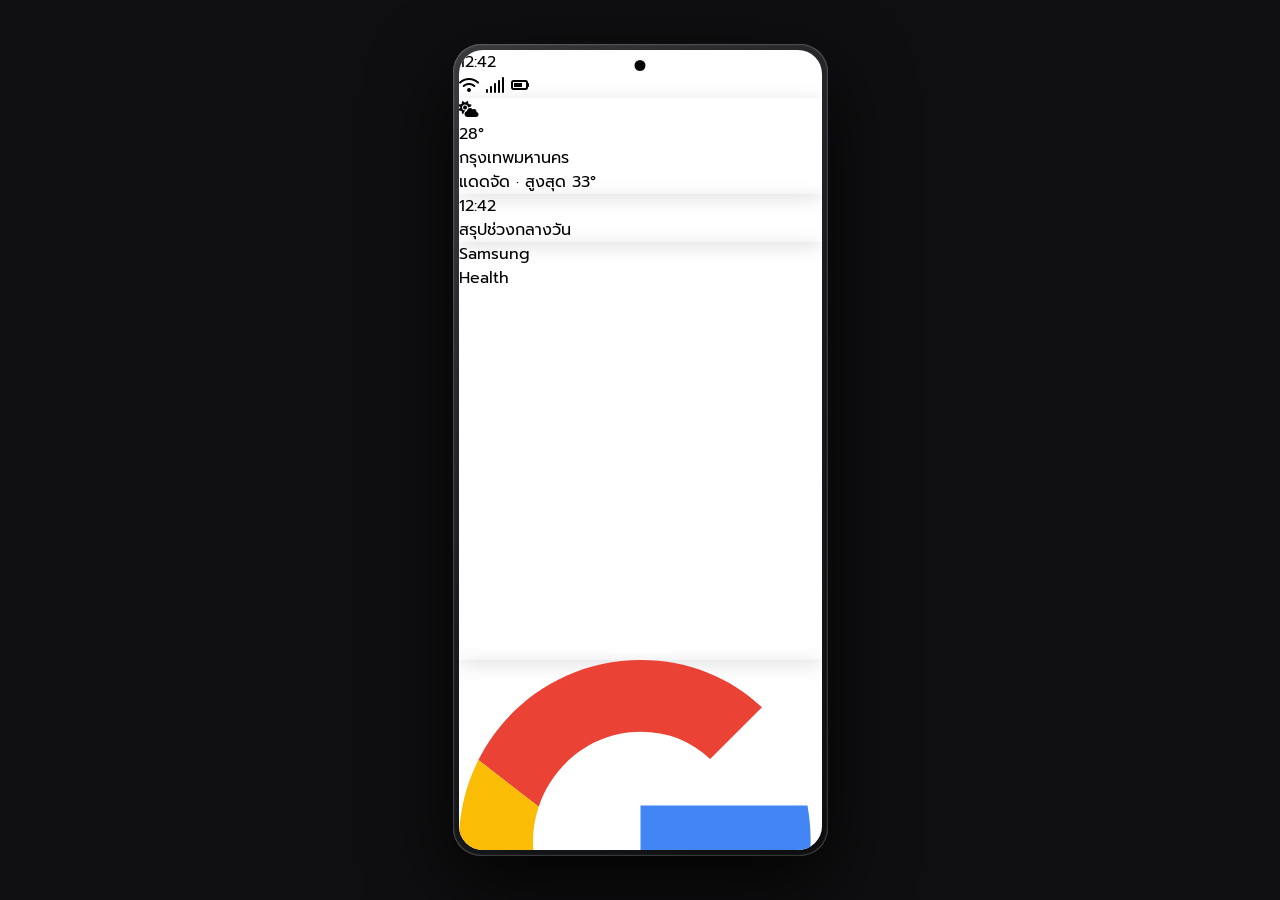
==== commit 5fbc7d46: "Update index.html" ====
--- a/index.html
+++ b/index.html
@@ -1,807 +1,807 @@
-<!DOCTYPE html>
-<html lang="th">
-<head>
-    <meta charset="UTF-8">
-    <meta name="viewport" content="width=device-width, initial-scale=1.0, maximum-scale=1.0, user-scalable=no">
-    <title>Samsung Galaxy S25 Ultra One UI 7 Simulator</title>
-    <!-- Tailwind CSS -->
-    <script src="https://cdn.tailwindcss.com"></script>
-    <!-- FontAwesome Icons -->
-    <link rel="stylesheet" href="https://cdnjs.cloudflare.com/ajax/libs/font-awesome/6.4.0/css/all.min.css">
-    <!-- Google Fonts (Prompt & Inter) -->
-    <link href="https://fonts.googleapis.com/css2?family=Prompt:wght@300;400;500;600;700&display=swap" rel="stylesheet">
-    <!-- Custom CSS -->
-    <link rel="stylesheet" href="index.css">
-    <link rel="stylesheet" href="responsive.css">
-</head>
-<body>
-
-<div class="phone-frame">
-    <div class="screen">
-
-        <!-- Punch-hole Camera -->
-        <div class="punch-hole"></div>
-
-        <!-- Status Bar -->
-        <div class="flex justify-between items-center px-4 pt-3 text-white text-xs font-medium z-50 relative pointer-events-none">
-            <div id="status-time">12:42</div>
-            <div class="flex gap-1.5 items-center">
-                <i class="fas fa-wifi text-[10px]"></i>
-                <i class="fas fa-signal text-[10px]"></i>
-                <i class="fas fa-battery-three-quarters text-[12px]"></i>
-            </div>
-        </div>
-
-        <!-- HOME SCREEN -->
-        <div id="home-screen" class="flex-1 px-4 pt-6 pb-20 overflow-y-auto no-scrollbar relative z-10">
-            
-            <!-- One UI Widgets Grid -->
-            <div class="grid grid-cols-2 gap-3 mb-6">
-                <!-- Weather Widget -->
-                <div class="col-span-1 bg-[#3b82f6] rounded-[24px] p-4 text-white flex flex-col justify-between ui-shadow h-36 relative overflow-hidden">
-                    <i class="fas fa-cloud-sun text-2xl text-yellow-300 absolute top-4 right-4"></i>
-                    <div class="mt-auto">
-                        <div class="text-3xl font-semibold mb-1">28°</div>
-                        <div id="widget-city" class="text-[9px] opacity-90 leading-[1.2] mb-1">กรุงเทพมหานคร</div>
-                        <div id="widget-weather-desc" class="text-[9px] opacity-75">แดดจัด · สูงสุด 33°</div>
-                    </div>
-                </div>
-
-                <!-- Right Stack Widgets -->
-                <div class="col-span-1 flex flex-col gap-3">
-                    <div class="bg-white/90 backdrop-blur-md rounded-[24px] p-3 flex flex-col justify-center items-center ui-shadow h-[66px]">
-                        <div class="text-[10px] text-gray-500 font-medium">12:42</div>
-                        <div id="widget-summary" class="font-semibold text-gray-800 text-[11px] mt-0.5">สรุปช่วงกลางวัน</div>
-                    </div>
-
-                    <div class="bg-gradient-to-br from-[#06b6d4] to-[#22c55e] rounded-[24px] px-3 py-2 flex items-center justify-between ui-shadow h-[66px] relative overflow-hidden">
-                        <div class="font-semibold text-white text-[11px] z-10 leading-tight">Samsung<br>Health</div>
-                        <svg viewBox="0 0 36 36" class="w-10 h-10 absolute -right-2 top-1/2 transform -translate-y-1/2 opacity-90">
-                            <path d="M18 2.0845 a 15.9155 15.9155 0 0 1 0 31.831 a 15.9155 15.9155 0 0 1 0 -31.831" fill="none" stroke="rgba(255,255,255,0.8)" stroke-width="4.5" />
-                            <path d="M18 6.0845 a 11.9155 11.9155 0 0 1 0 23.831 a 11.9155 11.9155 0 0 1 0 -23.831" fill="none" stroke="rgba(255,255,255,0.5)" stroke-width="4.5" />
-                        </svg>
-                    </div>
-                </div>
-            </div>
-
-            <!-- Google Search Widget -->
-            <div class="bg-white/80 backdrop-blur-md rounded-full flex items-center px-4 py-2.5 mb-8 ui-shadow">
-                <svg xmlns="http://www.w3.org/2000/svg" viewBox="0 0 48 48" class="w-4 h-4 mr-3">
-                    <path fill="#EA4335" d="M24 9.5c3.54 0 6.71 1.22 9.21 3.6l6.85-6.85C35.9 2.38 30.47 0 24 0 14.62 0 6.51 5.38 2.56 13.22l7.98 6.19C12.43 13.72 17.74 9.5 24 9.5z"/>
-                    <path fill="#4285F4" d="M46.5 24c0-1.65-.15-3.23-.42-4.75H24v9h12.75c-.55 2.95-2.22 5.46-4.73 7.14l7.33 5.68C43.68 37.1 46.5 31.17 46.5 24z"/>
-                    <path fill="#FBBC05" d="M10.54 28.59c-.48-1.45-.76-2.99-.76-4.59s.27-3.14.76-4.59l-7.98-6.19C.92 16.46 0 20.12 0 24c0 3.88.92 7.54 2.56 10.78l7.98-6.19z"/>
-                    <path fill="#34A853" d="M24 48c6.48 0 11.93-2.13 15.89-5.81l-7.33-5.68c-2.11 1.42-4.8 2.29-8.56 2.29-6.26 0-11.57-4.22-13.46-9.91l-7.98 6.19C6.51 42.62 14.62 48 24 48z"/>
-                </svg>
-                <span id="widget-search-placeholder" class="text-xs text-gray-500 flex-1">ค้นหา...</span>
-                <i class="fas fa-microphone text-blue-500 mr-3 text-sm"></i>
-                <i class="fas fa-camera text-blue-500 text-sm"></i>
-            </div>
-
-            <!-- Home Screen App Icons -->
-            <div class="grid grid-cols-4 gap-y-6 gap-x-2 px-1">
-                <!-- Gallery App -->
-                <div class="flex flex-col items-center gap-1 cursor-pointer group" onclick="openApp('app-gallery', 'light')">
-                    <div class="w-[52px] h-[52px] bg-[#ffffff] squircle flex items-center justify-center ui-shadow relative overflow-hidden group-active:scale-90 transition-transform">
-                        <div class="absolute w-4 h-4 bg-rose-500 rounded-full top-2 left-2 opacity-90 mix-blend-multiply"></div>
-                        <div class="absolute w-4 h-4 bg-rose-500 rounded-full top-2 right-2 opacity-90 mix-blend-multiply"></div>
-                        <div class="absolute w-4 h-4 bg-rose-500 rounded-full bottom-2 left-2 opacity-90 mix-blend-multiply"></div>
-                        <div class="absolute w-4 h-4 bg-rose-500 rounded-full bottom-2 right-2 opacity-90 mix-blend-multiply"></div>
-                        <div class="absolute w-3.5 h-3.5 bg-rose-400 rounded-full top-1/2 left-1/2 transform -translate-x-1/2 -translate-y-1/2 z-10"></div>
-                    </div>
-                    <span id="app-label-gallery" class="text-white text-[10px] font-medium shadow-black">แกลเลอรี</span>
-                </div>
-
-                <!-- Messages -->
-                <div class="flex flex-col items-center gap-1 cursor-pointer group" onclick="openApp('app-messages', 'light')">
-                    <div class="w-[52px] h-[52px] bg-[#3b82f6] squircle flex items-center justify-center ui-shadow group-active:scale-90 transition-transform">
-                        <i class="fas fa-comment-alt text-white text-xl"></i>
-                    </div>
-                    <span id="app-label-messages" class="text-white text-[10px] font-medium">ข้อความ</span>
-                </div>
-
-                <!-- Instagram -->
-                <div class="flex flex-col items-center gap-1 cursor-pointer group" onclick="openApp('app-ig', 'light')">
-                    <div class="w-[52px] h-[52px] bg-gradient-to-tr from-yellow-400 via-pink-500 to-purple-600 squircle flex items-center justify-center ui-shadow group-active:scale-90 transition-transform">
-                        <i class="fab fa-instagram text-white text-3xl"></i>
-                    </div>
-                    <span id="app-label-ig" class="text-white text-[10px] font-medium">Instagram</span>
-                </div>
-
-                <!-- LINE -->
-                <div class="flex flex-col items-center gap-1 cursor-pointer group" onclick="openApp('app-line', 'light')">
-                    <div class="w-[52px] h-[52px] bg-[#06C755] squircle flex items-center justify-center ui-shadow group-active:scale-90 transition-transform">
-                        <i class="fab fa-line text-white text-3xl"></i>
-                    </div>
-                    <span id="app-label-line" class="text-white text-[10px] font-medium">LINE</span>
-                </div>
-
-                <!-- K PLUS -->
-                <div class="flex flex-col items-center gap-1 cursor-pointer group" onclick="openApp('app-kbank', 'light')">
-                    <div class="w-[52px] h-[52px] bg-[#138f48] squircle flex items-center justify-center ui-shadow group-active:scale-90 transition-transform">
-                        <span class="text-white font-bold text-[18px] tracking-tight">K+</span>
-                    </div>
-                    <span id="app-label-kbank" class="text-white text-[10px] font-medium">K PLUS</span>
-                </div>
-
-                <!-- Stock Trading -->
-                <div class="flex flex-col items-center gap-1 cursor-pointer group" onclick="openApp('app-stocks', 'light')">
-                    <div class="w-[52px] h-[52px] bg-gradient-to-br from-[#142d4e] to-[#2876bd] squircle flex items-center justify-center ui-shadow group-active:scale-90 transition-transform">
-                        <i class="fas fa-chart-line text-white text-2xl"></i>
-                    </div>
-                    <span id="app-label-stocks" class="text-white text-[10px] font-medium">หุ้น</span>
-                </div>
-
-                <!-- Galaxy Store -->
-                <div class="flex flex-col items-center gap-1 cursor-pointer group" onclick="showToast('Store')">
-                    <div class="w-[52px] h-[52px] bg-pink-500 squircle flex items-center justify-center ui-shadow group-active:scale-90 transition-transform">
-                        <i class="fas fa-shopping-bag text-white text-xl"></i>
-                    </div>
-                    <span id="app-label-store" class="text-white text-[10px] font-medium">Store</span>
-                </div>
-            </div>
-        </div>
-
-        <!-- Bottom App Dock -->
-        <div class="absolute bottom-12 left-4 right-4 flex justify-between px-3 py-2 z-20">
-            <div class="w-[50px] h-[50px] bg-[#22c55e] squircle flex items-center justify-center shadow-lg cursor-pointer active:scale-90 transition-transform" onclick="showToast('Phone')">
-                <i class="fas fa-phone-alt text-white text-xl"></i>
-            </div>
-            <div class="w-[50px] h-[50px] bg-[#3b82f6] squircle flex items-center justify-center shadow-lg cursor-pointer active:scale-90 transition-transform" onclick="openApp('app-messages', 'light')">
-                <i class="fas fa-comment-alt text-white text-xl"></i>
-            </div>
-            <div class="w-[50px] h-[50px] bg-[#6366f1] squircle flex items-center justify-center shadow-lg cursor-pointer active:scale-90 transition-transform" onclick="showToast('Internet')">
-                <i class="fas fa-globe text-white text-2xl"></i>
-            </div>
-            <div class="w-[50px] h-[50px] bg-gray-100 squircle flex items-center justify-center shadow-lg cursor-pointer active:scale-90 transition-transform" onclick="showToast('Camera')">
-                <div class="w-6 h-6 rounded-full bg-gray-800 border-2 border-gray-300 relative flex items-center justify-center">
-                    <div class="w-1.5 h-1.5 rounded-full bg-gray-400 absolute top-1 right-1"></div>
-                </div>
-            </div>
-        </div>
-
-        <!-- ================= APP 1: GALLERY ================= -->
-        <div id="app-gallery" class="app-view bg-white pt-9">
-            
-            <!-- Gallery Header -->
-            <div class="px-4 py-2 flex justify-between items-center bg-white z-10 sticky top-0 border-b border-gray-100">
-                <h1 id="ui-gallery-title" class="font-bold text-xl text-gray-900">แกลเลอรี</h1>
-                <div class="flex gap-3 items-center text-gray-700 text-base">
-                    <!-- Language Selector Button -->
-                    <button type="button" onclick="openLanguageModal()" class="text-xs font-bold bg-gray-100 hover:bg-gray-200 text-gray-800 px-2.5 py-1 rounded-full transition-colors border border-gray-200 flex items-center gap-1">
-                        <i class="fas fa-globe text-[11px] text-blue-500"></i>
-                        <span id="lang-btn-text">TH</span>
-                    </button>
-                    <i class="fas fa-plus cursor-pointer" onclick="showToast('New Album')"></i>
-                    <i class="fas fa-search cursor-pointer" onclick="showToast('Search')"></i>
-                    <i class="fas fa-ellipsis-v cursor-pointer" onclick="showToast('More')"></i>
-                </div>
-            </div>
-
-            <!-- Tab Switching Header -->
-            <div class="flex px-4 pt-2 border-b border-gray-100 text-sm font-semibold bg-white sticky top-11 z-10">
-                <button id="tab-btn-pictures" class="flex-1 py-2 text-center text-black border-b-2 border-black transition-colors" onclick="switchGalleryTab('pictures')">
-                    รูปภาพ
-                </button>
-                <button id="tab-btn-albums" class="flex-1 py-2 text-center text-gray-400 border-b-2 border-transparent transition-colors" onclick="switchGalleryTab('albums')">
-                    อัลบั้ม
-                </button>
-            </div>
-
-            <!-- TAB 1: PICTURES VIEW -->
-            <div id="gallery-pictures-view" class="flex-1 overflow-y-auto no-scrollbar pb-20 px-3 pt-2">
-                <!-- JS Inject -->
-            </div>
-
-            <!-- TAB 2: ALBUMS VIEW -->
-            <div id="gallery-albums-view" class="hidden flex-1 overflow-y-auto no-scrollbar pb-20 px-4 pt-3">
-                <div class="grid grid-cols-2 gap-x-4 gap-y-5 content-start">
-                    <!-- JS Inject -->
-                </div>
-            </div>
-
-            <!-- SINGLE ALBUM DETAIL VIEW -->
-            <div id="gallery-album-detail-view" class="hidden absolute inset-0 bg-white z-30 pt-9 flex flex-col">
-                <div class="px-4 py-2 flex items-center justify-between border-b border-gray-100 sticky top-0 bg-white z-10">
-                    <div class="flex items-center gap-3">
-                        <i class="fas fa-chevron-left text-gray-800 text-lg cursor-pointer" onclick="closeAlbumDetail()"></i>
-                        <div>
-                            <h2 id="album-detail-title" class="font-bold text-base text-gray-900">ชื่ออัลบั้ม</h2>
-                            <p id="album-detail-count" class="text-[11px] text-gray-400">0 รายการ</p>
-                        </div>
-                    </div>
-                    <div class="flex gap-4 text-gray-700 text-base">
-                        <i class="fas fa-search cursor-pointer" onclick="showToast('Search')"></i>
-                        <i class="fas fa-ellipsis-v cursor-pointer" onclick="showToast('More')"></i>
-                    </div>
-                </div>
-
-                <!-- เพิ่ม auto-rows-max ตรงนี้เพื่อป้องกันแถวบีบซ้อนกัน -->
-                <div id="album-detail-grid" class="flex-1 overflow-y-auto no-scrollbar p-3 grid grid-cols-3 auto-rows-max gap-1.5 content-start pb-20">
-                    <!-- Album Specific Photos injected here -->
-                </div>
-            </div>
-
-        </div>
-
-        <!-- FULL-SCREEN PHOTO VIEWER MODAL -->
-        <div id="photo-viewer" class="hidden absolute inset-0 bg-black z-50 flex flex-col justify-between">
-            <!-- Top Bar -->
-            <div class="p-4 flex items-center justify-between text-white bg-gradient-to-b from-black/70 to-transparent z-10 pt-9">
-                <i class="fas fa-chevron-left text-lg cursor-pointer p-2" onclick="closePhotoViewer()"></i>
-                <div id="viewer-date" class="text-xs font-medium opacity-90">วันนี้, 14:20 น.</div>
-                <i class="fas fa-info-circle text-lg cursor-pointer p-2" onclick="showToast('Samsung S25 Ultra 200MP')"></i>
-            </div>
-
-            <!-- Image Container -->
-            <div class="flex-1 flex items-center justify-center relative px-2 overflow-hidden">
-                <img id="viewer-img" src="" class="max-w-full max-h-full object-contain transition-transform duration-300">
-            </div>
-
-            <!-- Bottom Action Bar -->
-            <div class="p-4 pb-8 flex justify-around items-center text-white bg-gradient-to-t from-black/80 to-transparent z-10">
-                <button type="button" aria-label="Favorite photo" onclick="toggleViewerFavorite()" class="flex flex-col items-center gap-1 hover:text-rose-400 transition-colors">
-                    <i id="viewer-fav-icon" class="far fa-heart text-xl"></i>
-                    <span id="viewer-lbl-fav" class="text-[10px]">โปรด</span>
-                </button>
-                <button type="button" aria-label="Edit photo" onclick="showToast('AI Photo Editor')" class="flex flex-col items-center gap-1 hover:text-blue-400 transition-colors">
-                    <i class="fas fa-pen text-lg"></i>
-                    <span id="viewer-lbl-edit" class="text-[10px]">แก้ไข</span>
-                </button>
-                <button type="button" aria-label="Share photo" onclick="showToast('Quick Share')" class="flex flex-col items-center gap-1 hover:text-green-400 transition-colors">
-                    <i class="fas fa-share-alt text-lg"></i>
-                    <span id="viewer-lbl-share" class="text-[10px]">แชร์</span>
-                </button>
-                <button type="button" aria-label="Delete photo" onclick="showToast('Deleted')" class="flex flex-col items-center gap-1 hover:text-red-500 transition-colors">
-                    <i class="far fa-trash-alt text-lg"></i>
-                    <span id="viewer-lbl-delete" class="text-[10px]">ลบ</span>
-                </button>
-            </div>
-        </div>
-
-        <!-- ================= APP 2: MESSAGES ================= -->
-        <div id="app-messages" class="app-view hidden bg-gray-50 pt-9 flex flex-col h-full">
-            
-            <!-- 1. แถบด้านบน (Header) -->
-            <div class="px-4 py-3 bg-white flex items-center justify-between shadow-sm z-10 shrink-0">
-                <div class="flex items-center gap-3">
-                    <i class="fas fa-chevron-left text-blue-500 text-lg cursor-pointer p-1" onclick="closeApp()"></i>
-                    <div>
-                        <div id="msg-contact-name" class="font-semibold text-sm text-gray-900">North</div>
-                        <div id="msg-contact-status" class="text-[10px] text-gray-500">ใช้งานเมื่อครู่นี้</div>
-                    </div>
-                </div>
-                <div class="flex gap-4 pr-1">
-                    <i class="fas fa-video text-blue-500 text-base cursor-pointer"></i>
-                    <i class="fas fa-phone-alt text-blue-500 text-base cursor-pointer"></i>
-                </div>
-            </div>
-
-            <!-- 2. พื้นที่แชท (Chat History) -->
-            <div class="flex-1 p-4 flex flex-col gap-3 overflow-y-auto no-scrollbar pb-4">
-                <div id="msg-date-1" class="text-center text-[10px] text-gray-400 mt-1">เมื่อวาน 08:30 น.</div>
-                <div id="msg-old-1" class="self-end bg-blue-500 text-white rounded-2xl rounded-tr-sm px-4 py-2 text-[13px] max-w-[80%] shadow-sm">มอนิ่งครับ วันนี้มีเรียนเช้าไหม?</div>
-                <div id="msg-old-2" class="self-start bg-white border border-gray-200 text-gray-800 rounded-2xl rounded-tl-sm px-4 py-2 text-[13px] max-w-[80%] shadow-sm">มีครับ 10 โมง</div>
-                <div id="msg-old-3" class="self-end bg-blue-500 text-white rounded-2xl rounded-tr-sm px-4 py-2 text-[13px] max-w-[80%] shadow-sm">ตั้งใจเรียนนะ เลิกแล้วทักมา</div>
-                <div id="msg-old-4" class="self-start bg-white border border-gray-200 text-gray-800 rounded-2xl rounded-tl-sm px-4 py-2 text-[13px] max-w-[80%] shadow-sm">ค้าบบบ พี่ก็สู้ๆ นะ ✌️</div>
-                
-                <div id="msg-date-2" class="text-center text-[10px] text-gray-400 mt-2">วันนี้ 12:15 น.</div>
-                <div id="msg-old-5" class="self-end bg-blue-500 text-white rounded-2xl rounded-tr-sm px-4 py-2 text-[13px] max-w-[80%] shadow-sm">พักเที่ยงแล้ว กินอะไรหรือยัง?</div>
-                <div id="msg-old-6" class="self-start bg-white border border-gray-200 text-gray-800 rounded-2xl rounded-tl-sm px-4 py-2 text-[13px] max-w-[80%] shadow-sm">กินก๋วยเตี๋ยวหน้ามอครับ อร่อยมากก 🍜</div>
-
-                <div id="msg-date-header" class="text-center text-[10px] text-gray-400 mt-2">วันนี้ 16:30 น.</div>
-                <div id="msg-outgoing" class="self-end bg-blue-500 text-white rounded-2xl rounded-tr-sm px-4 py-2 text-[13px] max-w-[80%] shadow-sm">เลิกเรียนเดี๋ยวพี่ไปรับน่ะ</div>
-                <div id="msg-incoming" class="self-start bg-white border border-gray-200 text-gray-800 rounded-2xl rounded-tl-sm px-4 py-2 text-[13px] max-w-[80%] shadow-sm">ครับ รับทราบ</div>
-            </div>
-
-            <!-- 3. แถบพิมพ์ข้อความด้านล่าง (Chat Input Bar) -->
-            <div class="bg-gray-50 border-t border-gray-200 px-3 py-2.5 flex items-center gap-3 shrink-0 pb-12 z-10">
-                <i class="fas fa-plus-circle text-gray-400 text-xl cursor-pointer hover:text-blue-500 transition-colors"></i>
-                <i class="far fa-image text-gray-400 text-xl cursor-pointer hover:text-blue-500 transition-colors"></i>
-                <div class="flex-1 bg-white border border-gray-200 rounded-full h-9 flex items-center px-4 shadow-sm">
-                    <span class="text-[11px] text-gray-400">พิมพ์ข้อความ...</span>
-                </div>
-                <div class="w-8 h-8 bg-blue-500 rounded-full flex items-center justify-center shadow-sm cursor-pointer hover:bg-blue-600 transition-colors">
-                    <i class="fas fa-paper-plane text-white text-xs -ml-0.5"></i>
-                </div>
-            </div>
-            
-        </div>
-        
-        <!-- ================= APP 3: INSTAGRAM ================= -->
-        <div id="app-ig" class="app-view hidden bg-white pt-9 flex flex-col h-full">
-            
-            <!-- IG Header -->
-            <div class="flex justify-between items-center px-4 py-2 border-b border-gray-100 shrink-0 z-10 bg-white">
-                <div id="ig-app-title" class="font-bold text-xl font-serif text-gray-900">Instagram</div>
-                <div class="flex gap-4 text-black text-xl">
-                    <i class="far fa-heart cursor-pointer"></i>
-                    <i class="fab fa-facebook-messenger cursor-pointer"></i>
-                </div>
-            </div>
-            
-            <!-- IG Feed -->
-            <div class="flex-1 overflow-y-auto no-scrollbar pb-4 bg-white">
-                <!-- Post 1 -->
-                <div class="mb-4">
-                    <!-- Post Header -->
-                    <div class="flex items-center justify-between px-3 py-2">
-                        <div class="flex items-center gap-2">
-                            <div class="w-8 h-8 rounded-full bg-gradient-to-tr from-yellow-400 via-pink-500 to-purple-600 p-[2px]">
-                                <div class="w-full h-full bg-white rounded-full border-2 border-white overflow-hidden">
-                                    <img src="https://i.pinimg.com/736x/27/35/ba/2735ba49684f45d2b9feda306b3f9f7e.jpg" class="w-full h-full object-cover">
-                                </div>
-                            </div>
-                            <span id="x-user-name" class="font-bold text-[13px] text-gray-900">North</span>
-                        </div>
-                        <i class="fas fa-ellipsis-h text-gray-500"></i>
-                    </div>
-                    
-                    <!-- Post Image -->
-                    <div class="relative w-full h-[350px] bg-gray-100 flex overflow-x-auto snap-x snap-mandatory no-scrollbar">
-                        <div class="min-w-full h-full snap-center flex-shrink-0">
-                            <img src="https://i.pinimg.com/1200x/8d/bb/b8/8dbbb882929048c327e853120a4b5487.jpg" class="w-full h-full object-cover">
-                        </div>
-                        <div class="min-w-full h-full snap-center flex-shrink-0">
-                            <img src="https://i.pinimg.com/1200x/1c/33/5f/1c335fcda9853822514cefbae30c64d4.jpg" class="w-full h-full object-cover">
-                        </div>
-                        <div class="min-w-full h-full snap-center flex-shrink-0">
-                            <img src="https://i.pinimg.com/736x/84/e1/21/84e1216d715e637d31dfbffb56332801.jpg" class="w-full h-full object-cover">
-                        </div>
-                        <div class="min-w-full h-full snap-center flex-shrink-0">
-                            <img src="https://i.pinimg.com/1200x/c2/07/d3/c207d32f187b792701c1584170ca2627.jpg" class="w-full h-full object-cover">
-                        </div>
-                    </div>
-                    
-                    <!-- Post Actions -->
-                    <div class="flex items-center justify-between px-3 py-3">
-                        <div class="flex gap-4 text-2xl text-black">
-                            <i class="far fa-heart cursor-pointer hover:text-red-500 transition-colors"></i>
-                            <i class="far fa-comment cursor-pointer"></i>
-                            <i class="far fa-paper-plane cursor-pointer"></i>
-                        </div>
-                        <i class="far fa-bookmark text-2xl text-black cursor-pointer"></i>
-                    </div>
-                    
-                    <!-- Post Caption -->
-                    <div class="px-3 pb-2 text-sm text-gray-900 leading-relaxed">
-                        <span class="font-bold mr-1">North</span>
-                        <span id="x-post-content">แกกกก วันนี้เห็นคุณปัณณวิชญ์มารอรับน้องมัทธนาที่หน้าตึกอีกแล้วว สายตาที่มองคือหวานเจี๊ยบ! 💖</span>
-                    </div>
-                    <div id="ig-view-translate" class="px-3 text-[11px] text-gray-400">ดูคำแปล</div>
-                </div>
-            </div>
-            
-            <!-- IG Bottom Navigation -->
-            <div class="flex justify-around items-center px-4 pt-3 border-t border-gray-100 bg-white shrink-0 pb-12 z-10">
-                <i class="fas fa-home text-2xl text-black"></i>
-                <i class="fas fa-search text-2xl text-gray-400 hover:text-black"></i>
-                <i class="far fa-plus-square text-2xl text-gray-400 hover:text-black"></i>
-                <i class="fas fa-video text-2xl text-gray-400 hover:text-black"></i>
-                <div class="w-6 h-6 rounded-full bg-gray-200 border border-gray-300 overflow-hidden">
-                    <img src="https://i.pinimg.com/1200x/af/97/3d/af973d950208b4c3340959f5ed7650dd.jpg" class="w-full h-full">
-                </div>
-            </div>
-            
-        </div>
-        
-        <!-- ================= APP 4: LINE ================= -->
-        <div id="app-line" class="app-view hidden absolute inset-0 bg-[#f7f7f7] z-30 flex flex-col h-full pt-9">
-            
-            <!-- Header Bar -->
-            <div class="px-4 py-3 bg-white flex items-center justify-between border-b border-gray-100 shrink-0 shadow-sm sticky top-0 z-20">
-                <div class="flex items-center gap-3">
-                    <i class="fas fa-chevron-left text-gray-700 text-lg cursor-pointer p-1 hover:text-black transition-colors" onclick="closeApp()"></i>
-                    <div id="line-title-text" class="font-bold text-xl text-gray-900">แชท <span class="text-[#06C755]">LINE</span></div>
-                </div>
-                <div class="flex gap-4 text-gray-700 text-base">
-                    <i class="fas fa-search cursor-pointer hover:text-black transition-colors" onclick="showToast('ค้นหาแชท')"></i>
-                    <i class="fas fa-plus cursor-pointer hover:text-black transition-colors" onclick="showToast('เพิ่มเพื่อน / สร้างกลุ่ม')"></i>
-                </div>
-            </div>
-
-            <!-- Tab Bar -->
-            <div class="px-4 py-2 bg-white flex gap-6 text-sm font-semibold border-b border-gray-100 shrink-0 sticky top-[60px] z-20">
-                <button type="button" id="line-tab-chat" onclick="showToast('แชท')" class="text-[#06C755] border-b-2 border-[#06C755] pb-2 transition-colors">แชท</button>
-                <button type="button" id="line-tab-friend" onclick="showToast('เพื่อน')" class="text-gray-400 hover:text-gray-600 pb-2 transition-colors">เพื่อน</button>
-                <button type="button" id="line-tab-group" onclick="showToast('กลุ่ม')" class="text-gray-400 hover:text-gray-600 pb-2 transition-colors">กลุ่ม</button>
-            </div>
-
-            <!-- Chat List Content -->
-            <div class="flex-1 overflow-y-auto no-scrollbar pb-20 bg-white">
-                
-                <!-- Chat Item 1: North -->
-                <a href="Northchat.html" class="flex items-center gap-3 p-4 bg-white border-b border-gray-100 cursor-pointer hover:bg-gray-50 active:bg-gray-100 transition-colors block w-full no-underline">
-                    <div class="w-12 h-12 rounded-full bg-emerald-100 flex items-center justify-center text-emerald-700 text-xl shrink-0">
-                        <i class="fas fa-user"></i>
-                    </div>
-                    <div class="flex-1 min-w-0">
-                        <div class="font-semibold text-sm text-gray-900 truncate">North</div>
-                        <div id="line-chat1-msg" class="text-xs text-gray-500 mt-0.5 truncate">มันตัวน่ารำคาญนะครับ พี่เลยบล็อกไปให้จบ ๆ เจอกันที่ห้องน่ะ</div>
-                    </div>
-                    <div class="text-[10px] text-gray-400 shrink-0 self-start mt-1">20:15</div>
-                </a>
-
-                <!-- Chat Item 2: Arthit -->
-                <a href="Arthitchat.html" class="flex items-center gap-3 p-4 bg-white border-b border-gray-100 cursor-pointer hover:bg-gray-50 active:bg-gray-100 transition-colors block w-full no-underline">
-                    <div class="w-12 h-12 rounded-full bg-amber-100 flex items-center justify-center text-amber-700 text-xl shrink-0">
-                        <i class="fas fa-users"></i>
-                    </div>
-                    <div class="flex-1 min-w-0">
-                        <div class="font-semibold text-sm text-gray-900 truncate">Arthit</div>
-                        <div id="line-chat2-msg" class="text-xs text-gray-500 mt-0.5 truncate">You block Arthit</div>
-                    </div>
-                    <div class="text-[10px] text-gray-400 shrink-0 self-start mt-1">19:42</div>
-                </a>
-
-                <!-- Chat Item 3: 4 หมอ -->
-                <a href="" class="flex items-center gap-3 p-4 bg-white border-b border-gray-100 cursor-pointer hover:bg-gray-50 active:bg-gray-100 transition-colors block w-full no-underline">
-                    <div class="w-12 h-12 rounded-full bg-blue-100 flex items-center justify-center text-blue-700 text-xl shrink-0">
-                        <i class="fas fa-bullhorn"></i>
-                    </div>
-                    <div class="flex-1 min-w-0">
-                        <div class="font-semibold text-sm text-gray-900 truncate">4 หมอ</div>
-                        <div id="line-chat3-msg" class="text-xs text-gray-500 mt-0.5 truncate">มีข้อความใหม่</div>
-                    </div>
-                    <div class="text-[10px] text-gray-400 shrink-0 self-start mt-1">18:30</div>
-                </a>
-
-            </div>
-
-            <!-- Bottom Navigation Bar -->
-            <div class="bg-white border-t border-gray-200 px-3 py-3 flex justify-around text-lg shrink-0 pb-6 z-20 absolute bottom-0 w-full shadow-[0_-2px_10px_rgba(0,0,0,0.05)]">
-                <button type="button" aria-label="Chats tab" onclick="showToast('แท็บแชท')" class="text-[#06C755] hover:opacity-80 active:scale-90 transition-transform">
-                    <i class="fas fa-comment"></i>
-                </button>
-                <button type="button" aria-label="Friends tab" onclick="showToast('แท็บเพื่อน')" class="text-gray-400 hover:text-gray-600 active:scale-90 transition-transform">
-                    <i class="fas fa-user-friends"></i>
-                </button>
-                <button type="button" aria-label="News tab" onclick="showToast('แท็บข่าวสาร')" class="text-gray-400 hover:text-gray-600 active:scale-90 transition-transform">
-                    <i class="fas fa-newspaper"></i>
-                </button>
-                <button type="button" aria-label="Wallet tab" onclick="showToast('แท็บกระเป๋าเงิน')" class="text-gray-400 hover:text-gray-600 active:scale-90 transition-transform">
-                    <i class="fas fa-wallet"></i>
-                </button>
-            </div>
-
-        </div>
-
-        <!-- ================= APP 5: K PLUS ================= -->
-        <div id="app-kbank" class="app-view hidden bg-[#f5f7f6] pt-9 flex-col h-full overflow-y-auto no-scrollbar">
-            
-            <!-- Header Card -->
-            <div class="bg-[#138f48] text-white px-5 pt-4 pb-6 rounded-b-[28px] shadow-md shrink-0">
-                <div class="flex justify-between items-center">
-                    <div class="font-bold text-xl tracking-wide">K PLUS</div>
-                    <div class="flex gap-3 text-lg">
-                        <i class="fas fa-star cursor-pointer hover:text-yellow-300 transition-colors" onclick="showToast('รายการโปรด')"></i>
-                        <i class="fas fa-bell cursor-pointer"></i>
-                    </div>
-                </div>
-                <div id="kbank-acc-label" class="text-xs opacity-80 mt-4">บัญชีของฉัน </div>
-                <div id="kbank-balance" class="text-3xl font-semibold mt-1">฿ 666,666,666.66</div>
-                <div id="kbank-bal-label" class="text-xs opacity-80 mt-1">ยอดเงินคงเหลือ</div>
-
-                <!-- Quick Action Menu -->
-                <div class="grid grid-cols-4 gap-2 mt-5 text-center text-xs">
-                    <div class="cursor-pointer group" onclick="openTransferModal('North')">
-                        <div class="w-11 h-11 rounded-2xl bg-white/20 mx-auto flex items-center justify-center text-xl group-active:scale-95 transition-transform"><i class="fas fa-paper-plane"></i></div>
-                        <div id="kbank-btn-transfer" class="mt-2 font-medium">โอนเงิน</div>
-                    </div>
-                    <div class="cursor-pointer group" onclick="openTransferModal('ซื้อสินค้า / QR Code')">
-                        <div class="w-11 h-11 rounded-2xl bg-white/20 mx-auto flex items-center justify-center text-xl group-active:scale-95 transition-transform"><i class="fas fa-qrcode"></i></div>
-                        <div id="kbank-btn-scan" class="mt-2 font-medium">สแกนจ่าย</div>
-                    </div>
-                    <div class="cursor-pointer group" onclick="showToast('เติมเงิน')">
-                        <div class="w-11 h-11 rounded-2xl bg-white/20 mx-auto flex items-center justify-center text-xl group-active:scale-95 transition-transform"><i class="fas fa-mobile-alt"></i></div>
-                        <div id="kbank-btn-topup" class="mt-2 font-medium">เติมเงิน</div>
-                    </div>
-                    <div class="cursor-pointer group" onclick="showToast('เมนูทั้งหมด')">
-                        <div class="w-11 h-11 rounded-2xl bg-white/20 mx-auto flex items-center justify-center text-xl group-active:scale-95 transition-transform"><i class="fas fa-ellipsis-h"></i></div>
-                        <div id="kbank-btn-all" class="mt-2 font-medium">ทั้งหมด</div>
-                    </div>
-                </div>
-            </div>
-
-            <!-- Content Area -->
-            <div class="p-4 flex-1 pb-16">
-                
-                <!-- ⭐️ Favorite Contacts Section (รายการโปรด) -->
-                <div class="mb-4">
-                    <div class="flex justify-between items-center mb-2.5">
-                        <span id="kbank-fav-title" class="font-bold text-gray-800 text-sm">รายการโปรด</span>
-                        <span id="kbank-fav-edit" class="text-[11px] text-emerald-600 font-semibold cursor-pointer" onclick="showToast('จัดการรายการโปรด')">แก้ไข</span>
-                    </div>
-                    <div class="flex gap-3 overflow-x-auto no-scrollbar py-1">
-                        <!-- Favorite 1: North -->
-                        <div class="flex flex-col items-center gap-1 cursor-pointer shrink-0 group" onclick="openTransferModal('North')">
-                            <div class="w-14 h-14 rounded-full bg-gradient-to-tr from-emerald-500 to-teal-400 p-0.5 shadow-sm group-active:scale-90 transition-transform relative">
-                                <img src="https://i.pinimg.com/736x/27/35/ba/2735ba49684f45d2b9feda306b3f9f7e.jpg" class="w-full h-full object-cover rounded-full border-2 border-white">
-                                <div class="absolute -bottom-0.5 -right-0.5 w-4 h-4 bg-yellow-400 rounded-full flex items-center justify-center text-[8px] text-gray-900 shadow">
-                                    <i class="fas fa-star"></i>
-                                </div>
-                            </div>
-                            <span class="text-xs font-semibold text-gray-800">North</span>
-                            <span class="text-[9px] text-gray-400">กสิกรไทย</span>
-                        </div>
-
-                        <!-- Favorite 2 -->
-                        <div class="flex flex-col items-center gap-1 cursor-pointer shrink-0 group" onclick="openTransferModal('ชำระค่าสินค้า')">
-                            <div class="w-14 h-14 rounded-full bg-emerald-100 flex items-center justify-center text-emerald-600 text-xl border-2 border-emerald-200 shadow-sm group-active:scale-90 transition-transform">
-                                <i class="fas fa-shopping-bag"></i>
-                            </div>
-                            <span class="text-xs font-semibold text-gray-800">ซื้อสินค้า</span>
-                            <span class="text-[9px] text-gray-400">ร้านค้าประจำ</span>
-                        </div>
-
-                        <!-- Add Favorite Button -->
-                        <div class="flex flex-col items-center gap-1 cursor-pointer shrink-0 group" onclick="showToast('เพิ่มรายการโปรด')">
-                            <div class="w-14 h-14 rounded-full bg-gray-200/70 border-2 border-dashed border-gray-300 flex items-center justify-center text-gray-500 text-lg group-active:scale-90 transition-transform">
-                                <i class="fas fa-plus"></i>
-                            </div>
-                            <span class="text-xs font-medium text-gray-500">เพิ่มใหม่</span>
-                            <span class="text-[9px] text-gray-400">&nbsp;</span>
-                        </div>
-                    </div>
-                </div>
-
-                <!-- Recent Transactions -->
-                <div>
-                    <div id="kbank-recent-title" class="font-bold text-gray-800 text-sm mb-2.5">รายการล่าสุด</div>
-                    <div id="kbank-tx-list" class="space-y-2">
-    
-                    <!-- รายการที่ 1 -->
-                    <div class="bg-white rounded-2xl p-3.5 flex items-center gap-3 shadow-sm border border-gray-100">
-                        <div class="w-10 h-10 rounded-full bg-red-50 text-red-500 flex items-center justify-center shrink-0">
-                            <i class="fas fa-paper-plane"></i>
-                        </div>
-                        <div class="flex-1 min-w-0">
-                            <div id="kbank-tx1-text" class="text-xs font-semibold text-gray-800 truncate">โอนเงินให้ North</div>
-                            <div class="text-[10px] text-gray-400">วันนี้ 14:30 น. · กสิกรไทย</div>
-                        </div>
-                        <div class="text-xs font-semibold text-red-500 shrink-0">
-                            - ฿ 500,000.00
-                        </div>
-                    </div>
-
-                    <!-- รายการที่ 2 -->
-                    <div class="bg-white rounded-2xl p-3.5 flex items-center gap-3 shadow-sm border border-gray-100">
-                        <div class="w-10 h-10 rounded-full bg-orange-50 text-orange-500 flex items-center justify-center shrink-0">
-                            <i class="fas fa-shopping-bag"></i>
-                        </div>
-                        <div class="flex-1 min-w-0">
-                            <div id="kbank-tx2-text" class="text-xs font-semibold text-gray-800 truncate">ชำระค่าสินค้า (ซื้อของ)</div>
-                            <div class="text-[10px] text-gray-400">เมื่อวาน 18:20 น. · QR พร้อมเพย์</div>
-                        </div>
-                        <div class="text-xs font-semibold text-red-500 shrink-0">
-                            - ฿ 5,000.00
-                        </div>
-                    </div>
-
-                    <!-- รายการที่ 3 -->
-                    <div class="bg-white rounded-2xl p-3.5 flex items-center gap-3 shadow-sm border border-gray-100">
-                        <div class="w-10 h-10 rounded-full bg-orange-50 text-orange-500 flex items-center justify-center shrink-0">
-                            <i class="fas fa-shopping-bag"></i>
-                        </div>
-                        <div class="flex-1 min-w-0">
-                            <div id="kbank-tx3-text" class="text-xs font-semibold text-gray-800 truncate">ชำระค่าสินค้า (ค่าคอม)</div>
-                            <div class="text-[10px] text-gray-400">เมื่อวาน 18:20 น. · QR พร้อมเพย์</div>
-                        </div>
-                        <div class="text-xs font-semibold text-red-500 shrink-0">
-                            - ฿ 200,000.00
-                        </div>
-                    </div>
-
-                </div>
-                </div>
-            </div>
-
-            <!-- MODAL: TRANSFER MONEY -->
-            <div id="kbank-transfer-modal" class="hidden absolute inset-0 bg-black/60 backdrop-blur-sm z-50 flex items-end justify-center">
-                <div class="bg-white rounded-t-[28px] p-5 w-full shadow-2xl">
-                    <div class="flex justify-between items-center mb-4">
-                        <h3 id="kbank-modal-title" class="text-sm font-bold text-gray-900">โอนเงิน / ชำระเงิน</h3>
-                        <i class="fas fa-times text-gray-400 text-lg cursor-pointer p-1" onclick="closeTransferModal()"></i>
-                    </div>
-
-                    <div class="bg-emerald-50 rounded-2xl p-3.5 flex items-center gap-3 mb-4 border border-emerald-100">
-                        <div class="w-11 h-11 rounded-full bg-emerald-600 text-white flex items-center justify-center font-bold text-lg shrink-0 overflow-hidden">
-                            <img id="transfer-target-img" src="https://i.pinimg.com/736x/27/35/ba/2735ba49684f45d2b9feda306b3f9f7e.jpg" class="w-full h-full object-cover">
-                        </div>
-                        <div class="flex-1">
-                            <div id="transfer-target-name" class="font-bold text-xs text-gray-900">North</div>
-                            <div id="transfer-target-acc" class="text-[10px] text-gray-500">ธนาคารกสิกรไทย · xxx-x-x1234-x</div>
-                        </div>
-                    </div>
-
-                    <div class="mb-4">
-                        <label id="kbank-amount-label" class="block text-[11px] font-medium text-gray-600 mb-1">จำนวนเงิน (บาท)</label>
-                        <div class="relative">
-                            <input type="number" id="transfer-amount-input" placeholder="0.00" class="w-full bg-gray-100 border border-gray-200 rounded-xl py-2.5 px-4 text-lg font-bold text-gray-800 focus:outline-none focus:border-emerald-500">
-                            <span class="absolute right-4 top-1/2 -translate-y-1/2 font-bold text-gray-400 text-sm">฿</span>
-                        </div>
-                    </div>
-
-                    <div class="flex gap-2 mb-5">
-                        <button type="button" onclick="setTransferAmount(100)" class="flex-1 py-1.5 bg-gray-100 hover:bg-emerald-100 rounded-lg text-xs font-semibold text-gray-700 transition-colors">100</button>
-                        <button type="button" onclick="setTransferAmount(500)" class="flex-1 py-1.5 bg-gray-100 hover:bg-emerald-100 rounded-lg text-xs font-semibold text-gray-700 transition-colors">500</button>
-                        <button type="button" onclick="setTransferAmount(1000)" class="flex-1 py-1.5 bg-gray-100 hover:bg-emerald-100 rounded-lg text-xs font-semibold text-gray-700 transition-colors">1,000</button>
-                    </div>
-
-                    <button type="button" id="kbank-confirm-btn" onclick="confirmTransferTransaction()" class="w-full py-3 bg-[#138f48] hover:bg-emerald-700 text-white rounded-2xl font-bold text-sm shadow-md active:scale-95 transition-all">
-                        ยืนยันการโอนเงิน
-                    </button>
-                </div>
-            </div>
-
-        </div>
-
-        <!-- ================= APP 6: STOCKS ================= -->
-        <div id="app-stocks" class="app-view hidden absolute inset-0 bg-[#f4f6fa] z-30 flex flex-col h-full">
-            
-            <!-- Header Section -->
-            <div class="bg-[#102a43] text-white px-4 pt-11 pb-5 shrink-0 shadow-md">
-                <div class="flex justify-between items-center mb-3">
-                    <div class="flex items-center gap-3">
-                        <i class="fas fa-chevron-left text-white text-lg cursor-pointer p-1" onclick="closeApp()"></i>
-                        <div id="stocks-title" class="font-bold text-lg">พอร์ตลงทุน</div>
-                    </div>
-                    <i class="fas fa-search cursor-pointer text-base" onclick="showToast('ค้นหาหุ้น')"></i>
-                </div>
-                <div class="text-3xl font-semibold mt-1">฿ 125,480,000.00</div>
-                <div class="text-sm text-emerald-300 mt-1"><i class="fas fa-arrow-up"></i> + ฿ 4,520,480.00 (+3.75%)</div>
-                
-                <div class="mt-5 flex gap-2">
-                    <button type="button" id="stocks-btn-buy" onclick="showToast('หน้าซื้อขายจำลองเท่านั้น')" class="flex-1 bg-emerald-500 hover:bg-emerald-600 active:scale-95 transition-all rounded-xl py-2.5 text-sm font-semibold shadow-sm">ซื้อ</button>
-                    <button type="button" id="stocks-btn-sell" onclick="showToast('หน้าซื้อขายจำลองเท่านั้น')" class="flex-1 bg-white/10 hover:bg-white/20 active:scale-95 transition-all rounded-xl py-2.5 text-sm font-semibold shadow-sm">ขาย</button>
-                </div>
-            </div>
-
-            <!-- Content Section -->
-            <div class="p-4 flex-1 overflow-y-auto no-scrollbar pb-16">
-                <div class="flex justify-between items-center mb-3">
-                    <div id="stocks-watchlist" class="font-bold text-gray-800 text-sm">รายการที่ติดตาม</div>
-                    <div id="stocks-usmarket" class="text-xs text-blue-600 font-semibold cursor-pointer" onclick="showToast('ตลาดหุ้นสหรัฐฯ')">ตลาดหุ้นสหรัฐฯ</div>
-                </div>
-                
-                <!-- Stock Items -->
-                <div class="bg-white rounded-2xl p-4 mb-2.5 shadow-sm border border-gray-100 flex items-center gap-3">
-                    <div class="w-10 h-10 rounded-xl bg-green-100 text-green-700 font-bold flex items-center justify-center text-xs shrink-0">NVDA</div>
-                    <div class="flex-1 min-w-0">
-                        <div class="text-sm font-semibold text-gray-900 truncate">NVIDIA Corporation</div>
-                        <div class="text-xs text-gray-400">NVDA · NASDAQ</div>
-                    </div>
-                    <div class="text-right shrink-0">
-                        <div class="text-sm font-semibold text-gray-900">4,650.00</div>
-                        <div class="text-xs text-emerald-600 font-medium">+5.24%</div>
-                    </div>
-                </div>
-
-                <div class="bg-white rounded-2xl p-4 mb-2.5 shadow-sm border border-gray-100 flex items-center gap-3">
-                    <div class="w-10 h-10 rounded-xl bg-gray-100 text-gray-800 font-bold flex items-center justify-center text-xs shrink-0">AAPL</div>
-                    <div class="flex-1 min-w-0">
-                        <div class="text-sm font-semibold text-gray-900 truncate">Apple Inc.</div>
-                        <div class="text-xs text-gray-400">AAPL · NASDAQ</div>
-                    </div>
-                    <div class="text-right shrink-0">
-                        <div class="text-sm font-semibold text-gray-900">6,120.50</div>
-                        <div class="text-xs text-emerald-600 font-medium">+1.79%</div>
-                    </div>
-                </div>
-
-                <div class="bg-white rounded-2xl p-4 mb-2.5 shadow-sm border border-gray-100 flex items-center gap-3">
-                    <div class="w-10 h-10 rounded-xl bg-blue-100 text-blue-700 font-bold flex items-center justify-center text-xs shrink-0">MSFT</div>
-                    <div class="flex-1 min-w-0">
-                        <div class="text-sm font-semibold text-gray-900 truncate">Microsoft Corp.</div>
-                        <div class="text-xs text-gray-400">MSFT · NASDAQ</div>
-                    </div>
-                    <div class="text-right shrink-0">
-                        <div class="text-sm font-semibold text-gray-900">14,350.00</div>
-                        <div class="text-xs text-emerald-600 font-medium">+2.35%</div>
-                    </div>
-                </div>
-
-                <div class="bg-white rounded-2xl p-4 mb-2.5 shadow-sm border border-gray-100 flex items-center gap-3">
-                    <div class="w-10 h-10 rounded-xl bg-red-100 text-red-600 font-bold flex items-center justify-center text-xs shrink-0">TSLA</div>
-                    <div class="flex-1 min-w-0">
-                        <div class="text-sm font-semibold text-gray-900 truncate">Tesla, Inc.</div>
-                        <div class="text-xs text-gray-400">TSLA · NASDAQ</div>
-                    </div>
-                    <div class="text-right shrink-0">
-                        <div class="text-sm font-semibold text-gray-900">8,520.00</div>
-                        <div class="text-xs text-emerald-600 font-medium">+3.82%</div>
-                    </div>
-                </div>
-
-                <div class="bg-white rounded-2xl p-4 mb-2.5 shadow-sm border border-gray-100 flex items-center gap-3">
-                    <div class="w-10 h-10 rounded-xl bg-amber-100 text-amber-700 font-bold flex items-center justify-center text-xs shrink-0">AMZN</div>
-                    <div class="flex-1 min-w-0">
-                        <div class="text-sm font-semibold text-gray-900 truncate">Amazon.com Inc.</div>
-                        <div class="text-xs text-gray-400">AMZN · NASDAQ</div>
-                    </div>
-                    <div class="text-right shrink-0">
-                        <div class="text-sm font-semibold text-gray-900">6,430.00</div>
-                        <div class="text-xs text-emerald-600 font-medium">+1.15%</div>
-                    </div>
-                </div>
-
-                <div class="bg-white rounded-2xl p-4 mb-2.5 shadow-sm border border-gray-100 flex items-center gap-3">
-                    <div class="w-10 h-10 rounded-xl bg-indigo-100 text-indigo-700 font-bold flex items-center justify-center text-xs shrink-0">GOOGL</div>
-                    <div class="flex-1 min-w-0">
-                        <div class="text-sm font-semibold text-gray-900 truncate">Alphabet Inc.</div>
-                        <div class="text-xs text-gray-400">GOOGL · NASDAQ</div>
-                    </div>
-                    <div class="text-right shrink-0">
-                        <div class="text-sm font-semibold text-gray-900">5,890.00</div>
-                        <div class="text-xs text-emerald-600 font-medium">+0.94%</div>
-                    </div>
-                </div>
-            </div>
-
-        </div>
-
-        <!-- Recents Apps Overlay -->
-        <div id="recents-overlay" class="hidden absolute inset-0 z-50 bg-black/80 backdrop-blur-xl p-5 flex-col">
-            <div class="flex items-center justify-between text-white mb-6 mt-8">
-                <h2 id="recents-title" class="text-xl font-semibold">แอปล่าสุด</h2>
-                <button id="recents-clear-btn" onclick="clearRecents()" class="text-sm text-gray-300 hover:text-white">ปิดทั้งหมด</button>
-            </div>
-            <div id="recents-list" class="grid grid-cols-2 gap-3 overflow-y-auto no-scrollbar"></div>
-            <button id="recents-home-btn" onclick="hideRecents()" class="mt-auto mx-auto mb-14 px-6 py-2 rounded-full bg-white/20 text-white text-sm">กลับไปหน้าหลัก</button>
-        </div>
-
-        <!-- Toast Popup -->
-        <div id="toast" class="toast-notification">การแจ้งเตือน</div>
-
-        <!-- Universal Bottom Navigation Bar -->
-        <div id="nav-bar" class="absolute bottom-0 left-0 w-full h-11 flex justify-around items-center z-40 text-gray-300 bg-black/20 backdrop-blur-md">
-            <button type="button" aria-label="Recent apps" onclick="showRecents()" class="p-2 hover:bg-white/10 rounded-lg transition-colors">
-                <i class="fas fa-bars text-xs"></i>
-            </button>
-            <button type="button" aria-label="Home" onclick="goHome()" class="p-2 hover:bg-white/10 rounded-lg transition-colors">
-                <div class="w-3.5 h-3.5 border-2 border-current rounded-[3px]"></div>
-            </button>
-            <button type="button" aria-label="Back" onclick="goBack()" class="p-2 hover:bg-white/10 rounded-lg transition-colors">
-                <i class="fas fa-chevron-left text-xs"></i>
-            </button>
-        </div>
-
-        <!-- POPUP SELECT LANGUAGE ON STARTUP / CHANGE -->
-        <div id="lang-select-modal" class="absolute inset-0 bg-black/60 backdrop-blur-md z-50 flex items-center justify-center p-5">
-            <div class="bg-white rounded-[28px] p-5 w-full text-center shadow-2xl border border-gray-100 max-h-[90%] overflow-y-auto no-scrollbar">
-                <div class="w-12 h-12 bg-blue-50 text-blue-500 rounded-full flex items-center justify-center mx-auto mb-2 text-xl">
-                    <i class="fas fa-globe"></i>
-                </div>
-                <h3 class="text-sm font-bold text-gray-900 mb-0.5">เลือกภาษา / Select Language</h3>
-                <p class="text-[11px] text-gray-500 mb-4 leading-relaxed">กรุณาเลือกภาษาที่ต้องการใช้งาน</p>
-                
-                <div class="flex flex-col gap-2">
-                    <button type="button" onclick="chooseInitialLanguage('th')" class="w-full py-2.5 px-4 bg-gray-100 hover:bg-blue-500 hover:text-white rounded-2xl text-xs font-bold text-gray-800 transition-all flex items-center justify-between active:scale-95">
-                        <span>🇹🇭 ภาษาไทย</span>
-                        <i class="fas fa-chevron-right text-[10px] opacity-40"></i>
-                    </button>
-                    <button type="button" onclick="chooseInitialLanguage('en')" class="w-full py-2.5 px-4 bg-gray-100 hover:bg-blue-500 hover:text-white rounded-2xl text-xs font-bold text-gray-800 transition-all flex items-center justify-between active:scale-95">
-                        <span>🇬🇧 English</span>
-                        <i class="fas fa-chevron-right text-[10px] opacity-40"></i>
-                    </button>
-                    <button type="button" onclick="chooseInitialLanguage('ko')" class="w-full py-2.5 px-4 bg-gray-100 hover:bg-blue-500 hover:text-white rounded-2xl text-xs font-bold text-gray-800 transition-all flex items-center justify-between active:scale-95">
-                        <span>🇰🇷 한국어</span>
-                        <i class="fas fa-chevron-right text-[10px] opacity-40"></i>
-                    </button>
-                    <button type="button" onclick="chooseInitialLanguage('ja')" class="w-full py-2.5 px-4 bg-gray-100 hover:bg-blue-500 hover:text-white rounded-2xl text-xs font-bold text-gray-800 transition-all flex items-center justify-between active:scale-95">
-                        <span>🇯🇵 日本語</span>
-                        <i class="fas fa-chevron-right text-[10px] opacity-40"></i>
-                    </button>
-                    <button type="button" onclick="chooseInitialLanguage('zh')" class="w-full py-2.5 px-4 bg-gray-100 hover:bg-blue-500 hover:text-white rounded-2xl text-xs font-bold text-gray-800 transition-all flex items-center justify-between active:scale-95">
-                        <span>🇨🇳 中文</span>
-                        <i class="fas fa-chevron-right text-[10px] opacity-40"></i>
-                    </button>
-                </div>
-            </div>
-        </div>
-
-    </div>
-</div>
-
-<script src="index.js"></script>
-</body>
-</html>
+<!DOCTYPE html>
+<html lang="th">
+<head>
+    <meta charset="UTF-8">
+    <meta name="viewport" content="width=device-width, initial-scale=1.0, maximum-scale=1.0, user-scalable=no">
+    <title>Samsung Galaxy S25 Ultra One UI 7 Simulator</title>
+    <!-- Tailwind CSS -->
+    <script src="https://cdn.tailwindcss.com"></script>
+    <!-- FontAwesome Icons -->
+    <link rel="stylesheet" href="https://cdnjs.cloudflare.com/ajax/libs/font-awesome/6.4.0/css/all.min.css">
+    <!-- Google Fonts (Prompt & Inter) -->
+    <link href="https://fonts.googleapis.com/css2?family=Prompt:wght@300;400;500;600;700&display=swap" rel="stylesheet">
+    <!-- Custom CSS -->
+    <link rel="stylesheet" href="index.css">
+    <link rel="stylesheet" href="responsive.css">
+</head>
+<body>
+
+<div class="phone-frame">
+    <div class="screen">
+
+        <!-- Punch-hole Camera -->
+        <div class="punch-hole"></div>
+
+        <!-- Status Bar -->
+        <div class="flex justify-between items-center px-4 pt-3 text-white text-xs font-medium z-50 relative pointer-events-none">
+            <div id="status-time">12:42</div>
+            <div class="flex gap-1.5 items-center">
+                <i class="fas fa-wifi text-[10px]"></i>
+                <i class="fas fa-signal text-[10px]"></i>
+                <i class="fas fa-battery-three-quarters text-[12px]"></i>
+            </div>
+        </div>
+
+        <!-- HOME SCREEN -->
+        <div id="home-screen" class="flex-1 px-4 pt-6 pb-20 overflow-y-auto no-scrollbar relative z-10">
+            
+            <!-- One UI Widgets Grid -->
+            <div class="grid grid-cols-2 gap-3 mb-6">
+                <!-- Weather Widget -->
+                <div class="col-span-1 bg-[#3b82f6] rounded-[24px] p-4 text-white flex flex-col justify-between ui-shadow h-36 relative overflow-hidden">
+                    <i class="fas fa-cloud-sun text-2xl text-yellow-300 absolute top-4 right-4"></i>
+                    <div class="mt-auto">
+                        <div class="text-3xl font-semibold mb-1">28°</div>
+                        <div id="widget-city" class="text-[9px] opacity-90 leading-[1.2] mb-1">กรุงเทพมหานคร</div>
+                        <div id="widget-weather-desc" class="text-[9px] opacity-75">แดดจัด · สูงสุด 33°</div>
+                    </div>
+                </div>
+
+                <!-- Right Stack Widgets -->
+                <div class="col-span-1 flex flex-col gap-3">
+                    <div class="bg-white/90 backdrop-blur-md rounded-[24px] p-3 flex flex-col justify-center items-center ui-shadow h-[66px]">
+                        <div class="text-[10px] text-gray-500 font-medium">12:42</div>
+                        <div id="widget-summary" class="font-semibold text-gray-800 text-[11px] mt-0.5">สรุปช่วงกลางวัน</div>
+                    </div>
+
+                    <div class="bg-gradient-to-br from-[#06b6d4] to-[#22c55e] rounded-[24px] px-3 py-2 flex items-center justify-between ui-shadow h-[66px] relative overflow-hidden">
+                        <div class="font-semibold text-white text-[11px] z-10 leading-tight">Samsung<br>Health</div>
+                        <svg viewBox="0 0 36 36" class="w-10 h-10 absolute -right-2 top-1/2 transform -translate-y-1/2 opacity-90">
+                            <path d="M18 2.0845 a 15.9155 15.9155 0 0 1 0 31.831 a 15.9155 15.9155 0 0 1 0 -31.831" fill="none" stroke="rgba(255,255,255,0.8)" stroke-width="4.5" />
+                            <path d="M18 6.0845 a 11.9155 11.9155 0 0 1 0 23.831 a 11.9155 11.9155 0 0 1 0 -23.831" fill="none" stroke="rgba(255,255,255,0.5)" stroke-width="4.5" />
+                        </svg>
+                    </div>
+                </div>
+            </div>
+
+            <!-- Google Search Widget -->
+            <div class="bg-white/80 backdrop-blur-md rounded-full flex items-center px-4 py-2.5 mb-8 ui-shadow">
+                <svg xmlns="http://www.w3.org/2000/svg" viewBox="0 0 48 48" class="w-4 h-4 mr-3">
+                    <path fill="#EA4335" d="M24 9.5c3.54 0 6.71 1.22 9.21 3.6l6.85-6.85C35.9 2.38 30.47 0 24 0 14.62 0 6.51 5.38 2.56 13.22l7.98 6.19C12.43 13.72 17.74 9.5 24 9.5z"/>
+                    <path fill="#4285F4" d="M46.5 24c0-1.65-.15-3.23-.42-4.75H24v9h12.75c-.55 2.95-2.22 5.46-4.73 7.14l7.33 5.68C43.68 37.1 46.5 31.17 46.5 24z"/>
+                    <path fill="#FBBC05" d="M10.54 28.59c-.48-1.45-.76-2.99-.76-4.59s.27-3.14.76-4.59l-7.98-6.19C.92 16.46 0 20.12 0 24c0 3.88.92 7.54 2.56 10.78l7.98-6.19z"/>
+                    <path fill="#34A853" d="M24 48c6.48 0 11.93-2.13 15.89-5.81l-7.33-5.68c-2.11 1.42-4.8 2.29-8.56 2.29-6.26 0-11.57-4.22-13.46-9.91l-7.98 6.19C6.51 42.62 14.62 48 24 48z"/>
+                </svg>
+                <span id="widget-search-placeholder" class="text-xs text-gray-500 flex-1">ค้นหา...</span>
+                <i class="fas fa-microphone text-blue-500 mr-3 text-sm"></i>
+                <i class="fas fa-camera text-blue-500 text-sm"></i>
+            </div>
+
+            <!-- Home Screen App Icons -->
+            <div class="grid grid-cols-4 gap-y-6 gap-x-2 px-1">
+                <!-- Gallery App -->
+                <div class="flex flex-col items-center gap-1 cursor-pointer group" onclick="openApp('app-gallery', 'light')">
+                    <div class="w-[52px] h-[52px] bg-[#ffffff] squircle flex items-center justify-center ui-shadow relative overflow-hidden group-active:scale-90 transition-transform">
+                        <div class="absolute w-4 h-4 bg-rose-500 rounded-full top-2 left-2 opacity-90 mix-blend-multiply"></div>
+                        <div class="absolute w-4 h-4 bg-rose-500 rounded-full top-2 right-2 opacity-90 mix-blend-multiply"></div>
+                        <div class="absolute w-4 h-4 bg-rose-500 rounded-full bottom-2 left-2 opacity-90 mix-blend-multiply"></div>
+                        <div class="absolute w-4 h-4 bg-rose-500 rounded-full bottom-2 right-2 opacity-90 mix-blend-multiply"></div>
+                        <div class="absolute w-3.5 h-3.5 bg-rose-400 rounded-full top-1/2 left-1/2 transform -translate-x-1/2 -translate-y-1/2 z-10"></div>
+                    </div>
+                    <span id="app-label-gallery" class="text-white text-[10px] font-medium shadow-black">แกลเลอรี</span>
+                </div>
+
+                <!-- Messages -->
+                <div class="flex flex-col items-center gap-1 cursor-pointer group" onclick="openApp('app-messages', 'light')">
+                    <div class="w-[52px] h-[52px] bg-[#3b82f6] squircle flex items-center justify-center ui-shadow group-active:scale-90 transition-transform">
+                        <i class="fas fa-comment-alt text-white text-xl"></i>
+                    </div>
+                    <span id="app-label-messages" class="text-white text-[10px] font-medium">ข้อความ</span>
+                </div>
+
+                <!-- Instagram -->
+                <div class="flex flex-col items-center gap-1 cursor-pointer group" onclick="openApp('app-ig', 'light')">
+                    <div class="w-[52px] h-[52px] bg-gradient-to-tr from-yellow-400 via-pink-500 to-purple-600 squircle flex items-center justify-center ui-shadow group-active:scale-90 transition-transform">
+                        <i class="fab fa-instagram text-white text-3xl"></i>
+                    </div>
+                    <span id="app-label-ig" class="text-white text-[10px] font-medium">Instagram</span>
+                </div>
+
+                <!-- LINE -->
+                <div class="flex flex-col items-center gap-1 cursor-pointer group" onclick="openApp('app-line', 'light')">
+                    <div class="w-[52px] h-[52px] bg-[#06C755] squircle flex items-center justify-center ui-shadow group-active:scale-90 transition-transform">
+                        <i class="fab fa-line text-white text-3xl"></i>
+                    </div>
+                    <span id="app-label-line" class="text-white text-[10px] font-medium">LINE</span>
+                </div>
+
+                <!-- K PLUS -->
+                <div class="flex flex-col items-center gap-1 cursor-pointer group" onclick="openApp('app-kbank', 'light')">
+                    <div class="w-[52px] h-[52px] bg-[#138f48] squircle flex items-center justify-center ui-shadow group-active:scale-90 transition-transform">
+                        <span class="text-white font-bold text-[18px] tracking-tight">K+</span>
+                    </div>
+                    <span id="app-label-kbank" class="text-white text-[10px] font-medium">K PLUS</span>
+                </div>
+
+                <!-- Stock Trading -->
+                <div class="flex flex-col items-center gap-1 cursor-pointer group" onclick="openApp('app-stocks', 'light')">
+                    <div class="w-[52px] h-[52px] bg-gradient-to-br from-[#142d4e] to-[#2876bd] squircle flex items-center justify-center ui-shadow group-active:scale-90 transition-transform">
+                        <i class="fas fa-chart-line text-white text-2xl"></i>
+                    </div>
+                    <span id="app-label-stocks" class="text-white text-[10px] font-medium">หุ้น</span>
+                </div>
+
+                <!-- Galaxy Store -->
+                <div class="flex flex-col items-center gap-1 cursor-pointer group" onclick="showToast('Store')">
+                    <div class="w-[52px] h-[52px] bg-pink-500 squircle flex items-center justify-center ui-shadow group-active:scale-90 transition-transform">
+                        <i class="fas fa-shopping-bag text-white text-xl"></i>
+                    </div>
+                    <span id="app-label-store" class="text-white text-[10px] font-medium">Store</span>
+                </div>
+            </div>
+        </div>
+
+        <!-- Bottom App Dock -->
+        <div class="absolute bottom-12 left-4 right-4 flex justify-between px-3 py-2 z-20">
+            <div class="w-[50px] h-[50px] bg-[#22c55e] squircle flex items-center justify-center shadow-lg cursor-pointer active:scale-90 transition-transform" onclick="showToast('Phone')">
+                <i class="fas fa-phone-alt text-white text-xl"></i>
+            </div>
+            <div class="w-[50px] h-[50px] bg-[#3b82f6] squircle flex items-center justify-center shadow-lg cursor-pointer active:scale-90 transition-transform" onclick="openApp('app-messages', 'light')">
+                <i class="fas fa-comment-alt text-white text-xl"></i>
+            </div>
+            <div class="w-[50px] h-[50px] bg-[#6366f1] squircle flex items-center justify-center shadow-lg cursor-pointer active:scale-90 transition-transform" onclick="showToast('Internet')">
+                <i class="fas fa-globe text-white text-2xl"></i>
+            </div>
+            <div class="w-[50px] h-[50px] bg-gray-100 squircle flex items-center justify-center shadow-lg cursor-pointer active:scale-90 transition-transform" onclick="showToast('Camera')">
+                <div class="w-6 h-6 rounded-full bg-gray-800 border-2 border-gray-300 relative flex items-center justify-center">
+                    <div class="w-1.5 h-1.5 rounded-full bg-gray-400 absolute top-1 right-1"></div>
+                </div>
+            </div>
+        </div>
+
+        <!-- ================= APP 1: GALLERY ================= -->
+        <div id="app-gallery" class="app-view bg-white pt-9">
+            
+            <!-- Gallery Header -->
+            <div class="px-4 py-2 flex justify-between items-center bg-white z-10 sticky top-0 border-b border-gray-100">
+                <h1 id="ui-gallery-title" class="font-bold text-xl text-gray-900">แกลเลอรี</h1>
+                <div class="flex gap-3 items-center text-gray-700 text-base">
+                    <!-- Language Selector Button -->
+                    <button type="button" onclick="openLanguageModal()" class="text-xs font-bold bg-gray-100 hover:bg-gray-200 text-gray-800 px-2.5 py-1 rounded-full transition-colors border border-gray-200 flex items-center gap-1">
+                        <i class="fas fa-globe text-[11px] text-blue-500"></i>
+                        <span id="lang-btn-text">TH</span>
+                    </button>
+                    <i class="fas fa-plus cursor-pointer" onclick="showToast('New Album')"></i>
+                    <i class="fas fa-search cursor-pointer" onclick="showToast('Search')"></i>
+                    <i class="fas fa-ellipsis-v cursor-pointer" onclick="showToast('More')"></i>
+                </div>
+            </div>
+
+            <!-- Tab Switching Header -->
+            <div class="flex px-4 pt-2 border-b border-gray-100 text-sm font-semibold bg-white sticky top-11 z-10">
+                <button id="tab-btn-pictures" class="flex-1 py-2 text-center text-black border-b-2 border-black transition-colors" onclick="switchGalleryTab('pictures')">
+                    รูปภาพ
+                </button>
+                <button id="tab-btn-albums" class="flex-1 py-2 text-center text-gray-400 border-b-2 border-transparent transition-colors" onclick="switchGalleryTab('albums')">
+                    อัลบั้ม
+                </button>
+            </div>
+
+            <!-- TAB 1: PICTURES VIEW -->
+            <div id="gallery-pictures-view" class="flex-1 overflow-y-auto no-scrollbar pb-20 px-3 pt-2">
+                <!-- JS Inject -->
+            </div>
+
+            <!-- TAB 2: ALBUMS VIEW -->
+            <div id="gallery-albums-view" class="hidden flex-1 overflow-y-auto no-scrollbar pb-20 px-4 pt-3">
+                <div class="grid grid-cols-2 gap-x-4 gap-y-5 content-start">
+                    <!-- JS Inject -->
+                </div>
+            </div>
+
+            <!-- SINGLE ALBUM DETAIL VIEW -->
+            <div id="gallery-album-detail-view" class="hidden absolute inset-0 bg-white z-30 pt-9 flex flex-col">
+                <div class="px-4 py-2 flex items-center justify-between border-b border-gray-100 sticky top-0 bg-white z-10">
+                    <div class="flex items-center gap-3">
+                        <i class="fas fa-chevron-left text-gray-800 text-lg cursor-pointer" onclick="closeAlbumDetail()"></i>
+                        <div>
+                            <h2 id="album-detail-title" class="font-bold text-base text-gray-900">ชื่ออัลบั้ม</h2>
+                            <p id="album-detail-count" class="text-[11px] text-gray-400">0 รายการ</p>
+                        </div>
+                    </div>
+                    <div class="flex gap-4 text-gray-700 text-base">
+                        <i class="fas fa-search cursor-pointer" onclick="showToast('Search')"></i>
+                        <i class="fas fa-ellipsis-v cursor-pointer" onclick="showToast('More')"></i>
+                    </div>
+                </div>
+
+                <!-- เพิ่ม auto-rows-max ตรงนี้เพื่อป้องกันแถวบีบซ้อนกัน -->
+                <div id="album-detail-grid" class="flex-1 overflow-y-auto no-scrollbar p-3 grid grid-cols-3 auto-rows-max gap-1.5 content-start pb-20">
+                    <!-- Album Specific Photos injected here -->
+                </div>
+            </div>
+
+        </div>
+
+        <!-- FULL-SCREEN PHOTO VIEWER MODAL -->
+        <div id="photo-viewer" class="hidden absolute inset-0 bg-black z-50 flex flex-col justify-between">
+            <!-- Top Bar -->
+            <div class="p-4 flex items-center justify-between text-white bg-gradient-to-b from-black/70 to-transparent z-10 pt-9">
+                <i class="fas fa-chevron-left text-lg cursor-pointer p-2" onclick="closePhotoViewer()"></i>
+                <div id="viewer-date" class="text-xs font-medium opacity-90">วันนี้, 14:20 น.</div>
+                <i class="fas fa-info-circle text-lg cursor-pointer p-2" onclick="showToast('Samsung S25 Ultra 200MP')"></i>
+            </div>
+
+            <!-- Image Container -->
+            <div class="flex-1 flex items-center justify-center relative px-2 overflow-hidden">
+                <img id="viewer-img" src="" class="max-w-full max-h-full object-contain transition-transform duration-300">
+            </div>
+
+            <!-- Bottom Action Bar -->
+            <div class="p-4 pb-8 flex justify-around items-center text-white bg-gradient-to-t from-black/80 to-transparent z-10">
+                <button type="button" aria-label="Favorite photo" onclick="toggleViewerFavorite()" class="flex flex-col items-center gap-1 hover:text-rose-400 transition-colors">
+                    <i id="viewer-fav-icon" class="far fa-heart text-xl"></i>
+                    <span id="viewer-lbl-fav" class="text-[10px]">โปรด</span>
+                </button>
+                <button type="button" aria-label="Edit photo" onclick="showToast('AI Photo Editor')" class="flex flex-col items-center gap-1 hover:text-blue-400 transition-colors">
+                    <i class="fas fa-pen text-lg"></i>
+                    <span id="viewer-lbl-edit" class="text-[10px]">แก้ไข</span>
+                </button>
+                <button type="button" aria-label="Share photo" onclick="showToast('Quick Share')" class="flex flex-col items-center gap-1 hover:text-green-400 transition-colors">
+                    <i class="fas fa-share-alt text-lg"></i>
+                    <span id="viewer-lbl-share" class="text-[10px]">แชร์</span>
+                </button>
+                <button type="button" aria-label="Delete photo" onclick="showToast('Deleted')" class="flex flex-col items-center gap-1 hover:text-red-500 transition-colors">
+                    <i class="far fa-trash-alt text-lg"></i>
+                    <span id="viewer-lbl-delete" class="text-[10px]">ลบ</span>
+                </button>
+            </div>
+        </div>
+
+        <!-- ================= APP 2: MESSAGES ================= -->
+        <div id="app-messages" class="app-view hidden bg-gray-50 pt-9 flex flex-col h-full">
+            
+            <!-- 1. แถบด้านบน (Header) -->
+            <div class="px-4 py-3 bg-white flex items-center justify-between shadow-sm z-10 shrink-0">
+                <div class="flex items-center gap-3">
+                    <i class="fas fa-chevron-left text-blue-500 text-lg cursor-pointer p-1" onclick="closeApp()"></i>
+                    <div>
+                        <div id="msg-contact-name" class="font-semibold text-sm text-gray-900">North</div>
+                        <div id="msg-contact-status" class="text-[10px] text-gray-500">ใช้งานเมื่อครู่นี้</div>
+                    </div>
+                </div>
+                <div class="flex gap-4 pr-1">
+                    <i class="fas fa-video text-blue-500 text-base cursor-pointer"></i>
+                    <i class="fas fa-phone-alt text-blue-500 text-base cursor-pointer"></i>
+                </div>
+            </div>
+
+            <!-- 2. พื้นที่แชท (Chat History) -->
+            <div class="flex-1 p-4 flex flex-col gap-3 overflow-y-auto no-scrollbar pb-4">
+                <div id="msg-date-1" class="text-center text-[10px] text-gray-400 mt-1">เมื่อวาน 08:30 น.</div>
+                <div id="msg-old-1" class="self-end bg-blue-500 text-white rounded-2xl rounded-tr-sm px-4 py-2 text-[13px] max-w-[80%] shadow-sm">มอนิ่งครับ วันนี้มีเรียนเช้าไหม?</div>
+                <div id="msg-old-2" class="self-start bg-white border border-gray-200 text-gray-800 rounded-2xl rounded-tl-sm px-4 py-2 text-[13px] max-w-[80%] shadow-sm">มีครับ 10 โมง</div>
+                <div id="msg-old-3" class="self-end bg-blue-500 text-white rounded-2xl rounded-tr-sm px-4 py-2 text-[13px] max-w-[80%] shadow-sm">ตั้งใจเรียนนะ เลิกแล้วทักมา</div>
+                <div id="msg-old-4" class="self-start bg-white border border-gray-200 text-gray-800 rounded-2xl rounded-tl-sm px-4 py-2 text-[13px] max-w-[80%] shadow-sm">ค้าบบบ พี่ก็สู้ๆ นะ ✌️</div>
+                
+                <div id="msg-date-2" class="text-center text-[10px] text-gray-400 mt-2">วันนี้ 12:15 น.</div>
+                <div id="msg-old-5" class="self-end bg-blue-500 text-white rounded-2xl rounded-tr-sm px-4 py-2 text-[13px] max-w-[80%] shadow-sm">พักเที่ยงแล้ว กินอะไรหรือยัง?</div>
+                <div id="msg-old-6" class="self-start bg-white border border-gray-200 text-gray-800 rounded-2xl rounded-tl-sm px-4 py-2 text-[13px] max-w-[80%] shadow-sm">กินก๋วยเตี๋ยวหน้ามอครับ อร่อยมากก 🍜</div>
+
+                <div id="msg-date-header" class="text-center text-[10px] text-gray-400 mt-2">วันนี้ 16:30 น.</div>
+                <div id="msg-outgoing" class="self-end bg-blue-500 text-white rounded-2xl rounded-tr-sm px-4 py-2 text-[13px] max-w-[80%] shadow-sm">เลิกเรียนเดี๋ยวพี่ไปรับน่ะ</div>
+                <div id="msg-incoming" class="self-start bg-white border border-gray-200 text-gray-800 rounded-2xl rounded-tl-sm px-4 py-2 text-[13px] max-w-[80%] shadow-sm">ครับ รับทราบ</div>
+            </div>
+
+            <!-- 3. แถบพิมพ์ข้อความด้านล่าง (Chat Input Bar) -->
+            <div class="bg-gray-50 border-t border-gray-200 px-3 py-2.5 flex items-center gap-3 shrink-0 pb-12 z-10">
+                <i class="fas fa-plus-circle text-gray-400 text-xl cursor-pointer hover:text-blue-500 transition-colors"></i>
+                <i class="far fa-image text-gray-400 text-xl cursor-pointer hover:text-blue-500 transition-colors"></i>
+                <div class="flex-1 bg-white border border-gray-200 rounded-full h-9 flex items-center px-4 shadow-sm">
+                    <span class="text-[11px] text-gray-400">พิมพ์ข้อความ...</span>
+                </div>
+                <div class="w-8 h-8 bg-blue-500 rounded-full flex items-center justify-center shadow-sm cursor-pointer hover:bg-blue-600 transition-colors">
+                    <i class="fas fa-paper-plane text-white text-xs -ml-0.5"></i>
+                </div>
+            </div>
+            
+        </div>
+        
+        <!-- ================= APP 3: INSTAGRAM ================= -->
+        <div id="app-ig" class="app-view hidden bg-white pt-9 flex flex-col h-full">
+            
+            <!-- IG Header -->
+            <div class="flex justify-between items-center px-4 py-2 border-b border-gray-100 shrink-0 z-10 bg-white">
+                <div id="ig-app-title" class="font-bold text-xl font-serif text-gray-900">Instagram</div>
+                <div class="flex gap-4 text-black text-xl">
+                    <i class="far fa-heart cursor-pointer"></i>
+                    <i class="fab fa-facebook-messenger cursor-pointer"></i>
+                </div>
+            </div>
+            
+            <!-- IG Feed -->
+            <div class="flex-1 overflow-y-auto no-scrollbar pb-4 bg-white">
+                <!-- Post 1 -->
+                <div class="mb-4">
+                    <!-- Post Header -->
+                    <div class="flex items-center justify-between px-3 py-2">
+                        <div class="flex items-center gap-2">
+                            <div class="w-8 h-8 rounded-full bg-gradient-to-tr from-yellow-400 via-pink-500 to-purple-600 p-[2px]">
+                                <div class="w-full h-full bg-white rounded-full border-2 border-white overflow-hidden">
+                                    <img src="https://i.pinimg.com/736x/27/35/ba/2735ba49684f45d2b9feda306b3f9f7e.jpg" class="w-full h-full object-cover">
+                                </div>
+                            </div>
+                            <span id="x-user-name" class="font-bold text-[13px] text-gray-900">North</span>
+                        </div>
+                        <i class="fas fa-ellipsis-h text-gray-500"></i>
+                    </div>
+                    
+                    <!-- Post Image -->
+                    <div class="relative w-full h-[350px] bg-gray-100 flex overflow-x-auto snap-x snap-mandatory no-scrollbar">
+                        <div class="min-w-full h-full snap-center flex-shrink-0">
+                            <img src="https://i.pinimg.com/1200x/8d/bb/b8/8dbbb882929048c327e853120a4b5487.jpg" class="w-full h-full object-cover">
+                        </div>
+                        <div class="min-w-full h-full snap-center flex-shrink-0">
+                            <img src="https://i.pinimg.com/1200x/1c/33/5f/1c335fcda9853822514cefbae30c64d4.jpg" class="w-full h-full object-cover">
+                        </div>
+                        <div class="min-w-full h-full snap-center flex-shrink-0">
+                            <img src="https://i.pinimg.com/736x/84/e1/21/84e1216d715e637d31dfbffb56332801.jpg" class="w-full h-full object-cover">
+                        </div>
+                        <div class="min-w-full h-full snap-center flex-shrink-0">
+                            <img src="https://i.pinimg.com/1200x/c2/07/d3/c207d32f187b792701c1584170ca2627.jpg" class="w-full h-full object-cover">
+                        </div>
+                    </div>
+                    
+                    <!-- Post Actions -->
+                    <div class="flex items-center justify-between px-3 py-3">
+                        <div class="flex gap-4 text-2xl text-black">
+                            <i class="far fa-heart cursor-pointer hover:text-red-500 transition-colors"></i>
+                            <i class="far fa-comment cursor-pointer"></i>
+                            <i class="far fa-paper-plane cursor-pointer"></i>
+                        </div>
+                        <i class="far fa-bookmark text-2xl text-black cursor-pointer"></i>
+                    </div>
+                    
+                    <!-- Post Caption -->
+                    <div class="px-3 pb-2 text-sm text-gray-900 leading-relaxed">
+                        <span class="font-bold mr-1">North</span>
+                        <span id="x-post-content"> our wedding ceremony  @j💖</span>
+                    </div>
+                    <div id="ig-view-translate" class="px-3 text-[11px] text-gray-400">ดูคำแปล</div>
+                </div>
+            </div>
+            
+            <!-- IG Bottom Navigation -->
+            <div class="flex justify-around items-center px-4 pt-3 border-t border-gray-100 bg-white shrink-0 pb-12 z-10">
+                <i class="fas fa-home text-2xl text-black"></i>
+                <i class="fas fa-search text-2xl text-gray-400 hover:text-black"></i>
+                <i class="far fa-plus-square text-2xl text-gray-400 hover:text-black"></i>
+                <i class="fas fa-video text-2xl text-gray-400 hover:text-black"></i>
+                <div class="w-6 h-6 rounded-full bg-gray-200 border border-gray-300 overflow-hidden">
+                    <img src="https://i.pinimg.com/1200x/af/97/3d/af973d950208b4c3340959f5ed7650dd.jpg" class="w-full h-full">
+                </div>
+            </div>
+            
+        </div>
+        
+        <!-- ================= APP 4: LINE ================= -->
+        <div id="app-line" class="app-view hidden absolute inset-0 bg-[#f7f7f7] z-30 flex flex-col h-full pt-9">
+            
+            <!-- Header Bar -->
+            <div class="px-4 py-3 bg-white flex items-center justify-between border-b border-gray-100 shrink-0 shadow-sm sticky top-0 z-20">
+                <div class="flex items-center gap-3">
+                    <i class="fas fa-chevron-left text-gray-700 text-lg cursor-pointer p-1 hover:text-black transition-colors" onclick="closeApp()"></i>
+                    <div id="line-title-text" class="font-bold text-xl text-gray-900">แชท <span class="text-[#06C755]">LINE</span></div>
+                </div>
+                <div class="flex gap-4 text-gray-700 text-base">
+                    <i class="fas fa-search cursor-pointer hover:text-black transition-colors" onclick="showToast('ค้นหาแชท')"></i>
+                    <i class="fas fa-plus cursor-pointer hover:text-black transition-colors" onclick="showToast('เพิ่มเพื่อน / สร้างกลุ่ม')"></i>
+                </div>
+            </div>
+
+            <!-- Tab Bar -->
+            <div class="px-4 py-2 bg-white flex gap-6 text-sm font-semibold border-b border-gray-100 shrink-0 sticky top-[60px] z-20">
+                <button type="button" id="line-tab-chat" onclick="showToast('แชท')" class="text-[#06C755] border-b-2 border-[#06C755] pb-2 transition-colors">แชท</button>
+                <button type="button" id="line-tab-friend" onclick="showToast('เพื่อน')" class="text-gray-400 hover:text-gray-600 pb-2 transition-colors">เพื่อน</button>
+                <button type="button" id="line-tab-group" onclick="showToast('กลุ่ม')" class="text-gray-400 hover:text-gray-600 pb-2 transition-colors">กลุ่ม</button>
+            </div>
+
+            <!-- Chat List Content -->
+            <div class="flex-1 overflow-y-auto no-scrollbar pb-20 bg-white">
+                
+                <!-- Chat Item 1: North -->
+                <a href="Northchat.html" class="flex items-center gap-3 p-4 bg-white border-b border-gray-100 cursor-pointer hover:bg-gray-50 active:bg-gray-100 transition-colors block w-full no-underline">
+                    <div class="w-12 h-12 rounded-full bg-emerald-100 flex items-center justify-center text-emerald-700 text-xl shrink-0">
+                        <i class="fas fa-user"></i>
+                    </div>
+                    <div class="flex-1 min-w-0">
+                        <div class="font-semibold text-sm text-gray-900 truncate">North</div>
+                        <div id="line-chat1-msg" class="text-xs text-gray-500 mt-0.5 truncate">มันตัวน่ารำคาญนะครับ พี่เลยบล็อกไปให้จบ ๆ เจอกันที่ห้องน่ะ</div>
+                    </div>
+                    <div class="text-[10px] text-gray-400 shrink-0 self-start mt-1">10:32</div>
+                </a>
+
+                <!-- Chat Item 2: Arthit -->
+                <a href="Arthitchat.html" class="flex items-center gap-3 p-4 bg-white border-b border-gray-100 cursor-pointer hover:bg-gray-50 active:bg-gray-100 transition-colors block w-full no-underline">
+                    <div class="w-12 h-12 rounded-full bg-amber-100 flex items-center justify-center text-amber-700 text-xl shrink-0">
+                        <i class="fas fa-users"></i>
+                    </div>
+                    <div class="flex-1 min-w-0">
+                        <div class="font-semibold text-sm text-gray-900 truncate">Arthit</div>
+                        <div id="line-chat2-msg" class="text-xs text-gray-500 mt-0.5 truncate">You block Arthit</div>
+                    </div>
+                    <div class="text-[10px] text-gray-400 shrink-0 self-start mt-1">10:46</div>
+                </a>
+
+                <!-- Chat Item 3: 4 หมอ -->
+                <a href="" class="flex items-center gap-3 p-4 bg-white border-b border-gray-100 cursor-pointer hover:bg-gray-50 active:bg-gray-100 transition-colors block w-full no-underline">
+                    <div class="w-12 h-12 rounded-full bg-blue-100 flex items-center justify-center text-blue-700 text-xl shrink-0">
+                        <i class="fas fa-bullhorn"></i>
+                    </div>
+                    <div class="flex-1 min-w-0">
+                        <div class="font-semibold text-sm text-gray-900 truncate">4 หมอ</div>
+                        <div id="line-chat3-msg" class="text-xs text-gray-500 mt-0.5 truncate">มีข้อความใหม่</div>
+                    </div>
+                    <div class="text-[10px] text-gray-400 shrink-0 self-start mt-1">18:30</div>
+                </a>
+
+            </div>
+
+            <!-- Bottom Navigation Bar -->
+            <div class="bg-white border-t border-gray-200 px-3 py-3 flex justify-around text-lg shrink-0 pb-6 z-20 absolute bottom-0 w-full shadow-[0_-2px_10px_rgba(0,0,0,0.05)]">
+                <button type="button" aria-label="Chats tab" onclick="showToast('แท็บแชท')" class="text-[#06C755] hover:opacity-80 active:scale-90 transition-transform">
+                    <i class="fas fa-comment"></i>
+                </button>
+                <button type="button" aria-label="Friends tab" onclick="showToast('แท็บเพื่อน')" class="text-gray-400 hover:text-gray-600 active:scale-90 transition-transform">
+                    <i class="fas fa-user-friends"></i>
+                </button>
+                <button type="button" aria-label="News tab" onclick="showToast('แท็บข่าวสาร')" class="text-gray-400 hover:text-gray-600 active:scale-90 transition-transform">
+                    <i class="fas fa-newspaper"></i>
+                </button>
+                <button type="button" aria-label="Wallet tab" onclick="showToast('แท็บกระเป๋าเงิน')" class="text-gray-400 hover:text-gray-600 active:scale-90 transition-transform">
+                    <i class="fas fa-wallet"></i>
+                </button>
+            </div>
+
+        </div>
+
+        <!-- ================= APP 5: K PLUS ================= -->
+        <div id="app-kbank" class="app-view hidden bg-[#f5f7f6] pt-9 flex-col h-full overflow-y-auto no-scrollbar">
+            
+            <!-- Header Card -->
+            <div class="bg-[#138f48] text-white px-5 pt-4 pb-6 rounded-b-[28px] shadow-md shrink-0">
+                <div class="flex justify-between items-center">
+                    <div class="font-bold text-xl tracking-wide">K PLUS</div>
+                    <div class="flex gap-3 text-lg">
+                        <i class="fas fa-star cursor-pointer hover:text-yellow-300 transition-colors" onclick="showToast('รายการโปรด')"></i>
+                        <i class="fas fa-bell cursor-pointer"></i>
+                    </div>
+                </div>
+                <div id="kbank-acc-label" class="text-xs opacity-80 mt-4">บัญชีของฉัน </div>
+                <div id="kbank-balance" class="text-3xl font-semibold mt-1">฿ 666,666,666.66</div>
+                <div id="kbank-bal-label" class="text-xs opacity-80 mt-1">ยอดเงินคงเหลือ</div>
+
+                <!-- Quick Action Menu -->
+                <div class="grid grid-cols-4 gap-2 mt-5 text-center text-xs">
+                    <div class="cursor-pointer group" onclick="openTransferModal('North')">
+                        <div class="w-11 h-11 rounded-2xl bg-white/20 mx-auto flex items-center justify-center text-xl group-active:scale-95 transition-transform"><i class="fas fa-paper-plane"></i></div>
+                        <div id="kbank-btn-transfer" class="mt-2 font-medium">โอนเงิน</div>
+                    </div>
+                    <div class="cursor-pointer group" onclick="openTransferModal('ซื้อสินค้า / QR Code')">
+                        <div class="w-11 h-11 rounded-2xl bg-white/20 mx-auto flex items-center justify-center text-xl group-active:scale-95 transition-transform"><i class="fas fa-qrcode"></i></div>
+                        <div id="kbank-btn-scan" class="mt-2 font-medium">สแกนจ่าย</div>
+                    </div>
+                    <div class="cursor-pointer group" onclick="showToast('เติมเงิน')">
+                        <div class="w-11 h-11 rounded-2xl bg-white/20 mx-auto flex items-center justify-center text-xl group-active:scale-95 transition-transform"><i class="fas fa-mobile-alt"></i></div>
+                        <div id="kbank-btn-topup" class="mt-2 font-medium">เติมเงิน</div>
+                    </div>
+                    <div class="cursor-pointer group" onclick="showToast('เมนูทั้งหมด')">
+                        <div class="w-11 h-11 rounded-2xl bg-white/20 mx-auto flex items-center justify-center text-xl group-active:scale-95 transition-transform"><i class="fas fa-ellipsis-h"></i></div>
+                        <div id="kbank-btn-all" class="mt-2 font-medium">ทั้งหมด</div>
+                    </div>
+                </div>
+            </div>
+
+            <!-- Content Area -->
+            <div class="p-4 flex-1 pb-16">
+                
+                <!-- ⭐️ Favorite Contacts Section (รายการโปรด) -->
+                <div class="mb-4">
+                    <div class="flex justify-between items-center mb-2.5">
+                        <span id="kbank-fav-title" class="font-bold text-gray-800 text-sm">รายการโปรด</span>
+                        <span id="kbank-fav-edit" class="text-[11px] text-emerald-600 font-semibold cursor-pointer" onclick="showToast('จัดการรายการโปรด')">แก้ไข</span>
+                    </div>
+                    <div class="flex gap-3 overflow-x-auto no-scrollbar py-1">
+                        <!-- Favorite 1: North -->
+                        <div class="flex flex-col items-center gap-1 cursor-pointer shrink-0 group" onclick="openTransferModal('North')">
+                            <div class="w-14 h-14 rounded-full bg-gradient-to-tr from-emerald-500 to-teal-400 p-0.5 shadow-sm group-active:scale-90 transition-transform relative">
+                                <img src="https://i.pinimg.com/736x/27/35/ba/2735ba49684f45d2b9feda306b3f9f7e.jpg" class="w-full h-full object-cover rounded-full border-2 border-white">
+                                <div class="absolute -bottom-0.5 -right-0.5 w-4 h-4 bg-yellow-400 rounded-full flex items-center justify-center text-[8px] text-gray-900 shadow">
+                                    <i class="fas fa-star"></i>
+                                </div>
+                            </div>
+                            <span class="text-xs font-semibold text-gray-800">North</span>
+                            <span class="text-[9px] text-gray-400">กสิกรไทย</span>
+                        </div>
+
+                        <!-- Favorite 2 -->
+                        <div class="flex flex-col items-center gap-1 cursor-pointer shrink-0 group" onclick="openTransferModal('ชำระค่าสินค้า')">
+                            <div class="w-14 h-14 rounded-full bg-emerald-100 flex items-center justify-center text-emerald-600 text-xl border-2 border-emerald-200 shadow-sm group-active:scale-90 transition-transform">
+                                <i class="fas fa-shopping-bag"></i>
+                            </div>
+                            <span class="text-xs font-semibold text-gray-800">ซื้อสินค้า</span>
+                            <span class="text-[9px] text-gray-400">ร้านค้าประจำ</span>
+                        </div>
+
+                        <!-- Add Favorite Button -->
+                        <div class="flex flex-col items-center gap-1 cursor-pointer shrink-0 group" onclick="showToast('เพิ่มรายการโปรด')">
+                            <div class="w-14 h-14 rounded-full bg-gray-200/70 border-2 border-dashed border-gray-300 flex items-center justify-center text-gray-500 text-lg group-active:scale-90 transition-transform">
+                                <i class="fas fa-plus"></i>
+                            </div>
+                            <span class="text-xs font-medium text-gray-500">เพิ่มใหม่</span>
+                            <span class="text-[9px] text-gray-400">&nbsp;</span>
+                        </div>
+                    </div>
+                </div>
+
+                <!-- Recent Transactions -->
+                <div>
+                    <div id="kbank-recent-title" class="font-bold text-gray-800 text-sm mb-2.5">รายการล่าสุด</div>
+                    <div id="kbank-tx-list" class="space-y-2">
+    
+                    <!-- รายการที่ 1 -->
+                    <div class="bg-white rounded-2xl p-3.5 flex items-center gap-3 shadow-sm border border-gray-100">
+                        <div class="w-10 h-10 rounded-full bg-red-50 text-red-500 flex items-center justify-center shrink-0">
+                            <i class="fas fa-paper-plane"></i>
+                        </div>
+                        <div class="flex-1 min-w-0">
+                            <div id="kbank-tx1-text" class="text-xs font-semibold text-gray-800 truncate">โอนเงินให้ North</div>
+                            <div class="text-[10px] text-gray-400">วันนี้ 14:30 น. · กสิกรไทย</div>
+                        </div>
+                        <div class="text-xs font-semibold text-red-500 shrink-0">
+                            - ฿ 500,000.00
+                        </div>
+                    </div>
+
+                    <!-- รายการที่ 2 -->
+                    <div class="bg-white rounded-2xl p-3.5 flex items-center gap-3 shadow-sm border border-gray-100">
+                        <div class="w-10 h-10 rounded-full bg-orange-50 text-orange-500 flex items-center justify-center shrink-0">
+                            <i class="fas fa-shopping-bag"></i>
+                        </div>
+                        <div class="flex-1 min-w-0">
+                            <div id="kbank-tx2-text" class="text-xs font-semibold text-gray-800 truncate">ชำระค่าสินค้า (ซื้อของ)</div>
+                            <div class="text-[10px] text-gray-400">เมื่อวาน 18:20 น. · QR พร้อมเพย์</div>
+                        </div>
+                        <div class="text-xs font-semibold text-red-500 shrink-0">
+                            - ฿ 5,000.00
+                        </div>
+                    </div>
+
+                    <!-- รายการที่ 3 -->
+                    <div class="bg-white rounded-2xl p-3.5 flex items-center gap-3 shadow-sm border border-gray-100">
+                        <div class="w-10 h-10 rounded-full bg-orange-50 text-orange-500 flex items-center justify-center shrink-0">
+                            <i class="fas fa-shopping-bag"></i>
+                        </div>
+                        <div class="flex-1 min-w-0">
+                            <div id="kbank-tx3-text" class="text-xs font-semibold text-gray-800 truncate">ชำระค่าสินค้า (ค่าคอม)</div>
+                            <div class="text-[10px] text-gray-400">เมื่อวาน 18:15 น. · QR พร้อมเพย์</div>
+                        </div>
+                        <div class="text-xs font-semibold text-red-500 shrink-0">
+                            - ฿ 200,000.00
+                        </div>
+                    </div>
+
+                </div>
+                </div>
+            </div>
+
+            <!-- MODAL: TRANSFER MONEY -->
+            <div id="kbank-transfer-modal" class="hidden absolute inset-0 bg-black/60 backdrop-blur-sm z-50 flex items-end justify-center">
+                <div class="bg-white rounded-t-[28px] p-5 w-full shadow-2xl">
+                    <div class="flex justify-between items-center mb-4">
+                        <h3 id="kbank-modal-title" class="text-sm font-bold text-gray-900">โอนเงิน / ชำระเงิน</h3>
+                        <i class="fas fa-times text-gray-400 text-lg cursor-pointer p-1" onclick="closeTransferModal()"></i>
+                    </div>
+
+                    <div class="bg-emerald-50 rounded-2xl p-3.5 flex items-center gap-3 mb-4 border border-emerald-100">
+                        <div class="w-11 h-11 rounded-full bg-emerald-600 text-white flex items-center justify-center font-bold text-lg shrink-0 overflow-hidden">
+                            <img id="transfer-target-img" src="https://i.pinimg.com/736x/27/35/ba/2735ba49684f45d2b9feda306b3f9f7e.jpg" class="w-full h-full object-cover">
+                        </div>
+                        <div class="flex-1">
+                            <div id="transfer-target-name" class="font-bold text-xs text-gray-900">North</div>
+                            <div id="transfer-target-acc" class="text-[10px] text-gray-500">ธนาคารกสิกรไทย · xxx-x-x1234-x</div>
+                        </div>
+                    </div>
+
+                    <div class="mb-4">
+                        <label id="kbank-amount-label" class="block text-[11px] font-medium text-gray-600 mb-1">จำนวนเงิน (บาท)</label>
+                        <div class="relative">
+                            <input type="number" id="transfer-amount-input" placeholder="0.00" class="w-full bg-gray-100 border border-gray-200 rounded-xl py-2.5 px-4 text-lg font-bold text-gray-800 focus:outline-none focus:border-emerald-500">
+                            <span class="absolute right-4 top-1/2 -translate-y-1/2 font-bold text-gray-400 text-sm">฿</span>
+                        </div>
+                    </div>
+
+                    <div class="flex gap-2 mb-5">
+                        <button type="button" onclick="setTransferAmount(100)" class="flex-1 py-1.5 bg-gray-100 hover:bg-emerald-100 rounded-lg text-xs font-semibold text-gray-700 transition-colors">100</button>
+                        <button type="button" onclick="setTransferAmount(500)" class="flex-1 py-1.5 bg-gray-100 hover:bg-emerald-100 rounded-lg text-xs font-semibold text-gray-700 transition-colors">500</button>
+                        <button type="button" onclick="setTransferAmount(1000)" class="flex-1 py-1.5 bg-gray-100 hover:bg-emerald-100 rounded-lg text-xs font-semibold text-gray-700 transition-colors">1,000</button>
+                    </div>
+
+                    <button type="button" id="kbank-confirm-btn" onclick="confirmTransferTransaction()" class="w-full py-3 bg-[#138f48] hover:bg-emerald-700 text-white rounded-2xl font-bold text-sm shadow-md active:scale-95 transition-all">
+                        ยืนยันการโอนเงิน
+                    </button>
+                </div>
+            </div>
+
+        </div>
+
+        <!-- ================= APP 6: STOCKS ================= -->
+        <div id="app-stocks" class="app-view hidden absolute inset-0 bg-[#f4f6fa] z-30 flex flex-col h-full">
+            
+            <!-- Header Section -->
+            <div class="bg-[#102a43] text-white px-4 pt-11 pb-5 shrink-0 shadow-md">
+                <div class="flex justify-between items-center mb-3">
+                    <div class="flex items-center gap-3">
+                        <i class="fas fa-chevron-left text-white text-lg cursor-pointer p-1" onclick="closeApp()"></i>
+                        <div id="stocks-title" class="font-bold text-lg">พอร์ตลงทุน</div>
+                    </div>
+                    <i class="fas fa-search cursor-pointer text-base" onclick="showToast('ค้นหาหุ้น')"></i>
+                </div>
+                <div class="text-3xl font-semibold mt-1">฿ 125,480,000.00</div>
+                <div class="text-sm text-emerald-300 mt-1"><i class="fas fa-arrow-up"></i> + ฿ 4,520,480.00 (+3.75%)</div>
+                
+                <div class="mt-5 flex gap-2">
+                    <button type="button" id="stocks-btn-buy" onclick="showToast('หน้าซื้อขายจำลองเท่านั้น')" class="flex-1 bg-emerald-500 hover:bg-emerald-600 active:scale-95 transition-all rounded-xl py-2.5 text-sm font-semibold shadow-sm">ซื้อ</button>
+                    <button type="button" id="stocks-btn-sell" onclick="showToast('หน้าซื้อขายจำลองเท่านั้น')" class="flex-1 bg-white/10 hover:bg-white/20 active:scale-95 transition-all rounded-xl py-2.5 text-sm font-semibold shadow-sm">ขาย</button>
+                </div>
+            </div>
+
+            <!-- Content Section -->
+            <div class="p-4 flex-1 overflow-y-auto no-scrollbar pb-16">
+                <div class="flex justify-between items-center mb-3">
+                    <div id="stocks-watchlist" class="font-bold text-gray-800 text-sm">รายการที่ติดตาม</div>
+                    <div id="stocks-usmarket" class="text-xs text-blue-600 font-semibold cursor-pointer" onclick="showToast('ตลาดหุ้นสหรัฐฯ')">ตลาดหุ้นสหรัฐฯ</div>
+                </div>
+                
+                <!-- Stock Items -->
+                <div class="bg-white rounded-2xl p-4 mb-2.5 shadow-sm border border-gray-100 flex items-center gap-3">
+                    <div class="w-10 h-10 rounded-xl bg-green-100 text-green-700 font-bold flex items-center justify-center text-xs shrink-0">NVDA</div>
+                    <div class="flex-1 min-w-0">
+                        <div class="text-sm font-semibold text-gray-900 truncate">NVIDIA Corporation</div>
+                        <div class="text-xs text-gray-400">NVDA · NASDAQ</div>
+                    </div>
+                    <div class="text-right shrink-0">
+                        <div class="text-sm font-semibold text-gray-900">4,650.00</div>
+                        <div class="text-xs text-emerald-600 font-medium">+5.24%</div>
+                    </div>
+                </div>
+
+                <div class="bg-white rounded-2xl p-4 mb-2.5 shadow-sm border border-gray-100 flex items-center gap-3">
+                    <div class="w-10 h-10 rounded-xl bg-gray-100 text-gray-800 font-bold flex items-center justify-center text-xs shrink-0">AAPL</div>
+                    <div class="flex-1 min-w-0">
+                        <div class="text-sm font-semibold text-gray-900 truncate">Apple Inc.</div>
+                        <div class="text-xs text-gray-400">AAPL · NASDAQ</div>
+                    </div>
+                    <div class="text-right shrink-0">
+                        <div class="text-sm font-semibold text-gray-900">6,120.50</div>
+                        <div class="text-xs text-emerald-600 font-medium">+1.79%</div>
+                    </div>
+                </div>
+
+                <div class="bg-white rounded-2xl p-4 mb-2.5 shadow-sm border border-gray-100 flex items-center gap-3">
+                    <div class="w-10 h-10 rounded-xl bg-blue-100 text-blue-700 font-bold flex items-center justify-center text-xs shrink-0">MSFT</div>
+                    <div class="flex-1 min-w-0">
+                        <div class="text-sm font-semibold text-gray-900 truncate">Microsoft Corp.</div>
+                        <div class="text-xs text-gray-400">MSFT · NASDAQ</div>
+                    </div>
+                    <div class="text-right shrink-0">
+                        <div class="text-sm font-semibold text-gray-900">14,350.00</div>
+                        <div class="text-xs text-emerald-600 font-medium">+2.35%</div>
+                    </div>
+                </div>
+
+                <div class="bg-white rounded-2xl p-4 mb-2.5 shadow-sm border border-gray-100 flex items-center gap-3">
+                    <div class="w-10 h-10 rounded-xl bg-red-100 text-red-600 font-bold flex items-center justify-center text-xs shrink-0">TSLA</div>
+                    <div class="flex-1 min-w-0">
+                        <div class="text-sm font-semibold text-gray-900 truncate">Tesla, Inc.</div>
+                        <div class="text-xs text-gray-400">TSLA · NASDAQ</div>
+                    </div>
+                    <div class="text-right shrink-0">
+                        <div class="text-sm font-semibold text-gray-900">8,520.00</div>
+                        <div class="text-xs text-emerald-600 font-medium">+3.82%</div>
+                    </div>
+                </div>
+
+                <div class="bg-white rounded-2xl p-4 mb-2.5 shadow-sm border border-gray-100 flex items-center gap-3">
+                    <div class="w-10 h-10 rounded-xl bg-amber-100 text-amber-700 font-bold flex items-center justify-center text-xs shrink-0">AMZN</div>
+                    <div class="flex-1 min-w-0">
+                        <div class="text-sm font-semibold text-gray-900 truncate">Amazon.com Inc.</div>
+                        <div class="text-xs text-gray-400">AMZN · NASDAQ</div>
+                    </div>
+                    <div class="text-right shrink-0">
+                        <div class="text-sm font-semibold text-gray-900">6,430.00</div>
+                        <div class="text-xs text-emerald-600 font-medium">+1.15%</div>
+                    </div>
+                </div>
+
+                <div class="bg-white rounded-2xl p-4 mb-2.5 shadow-sm border border-gray-100 flex items-center gap-3">
+                    <div class="w-10 h-10 rounded-xl bg-indigo-100 text-indigo-700 font-bold flex items-center justify-center text-xs shrink-0">GOOGL</div>
+                    <div class="flex-1 min-w-0">
+                        <div class="text-sm font-semibold text-gray-900 truncate">Alphabet Inc.</div>
+                        <div class="text-xs text-gray-400">GOOGL · NASDAQ</div>
+                    </div>
+                    <div class="text-right shrink-0">
+                        <div class="text-sm font-semibold text-gray-900">5,890.00</div>
+                        <div class="text-xs text-emerald-600 font-medium">+0.94%</div>
+                    </div>
+                </div>
+            </div>
+
+        </div>
+
+        <!-- Recents Apps Overlay -->
+        <div id="recents-overlay" class="hidden absolute inset-0 z-50 bg-black/80 backdrop-blur-xl p-5 flex-col">
+            <div class="flex items-center justify-between text-white mb-6 mt-8">
+                <h2 id="recents-title" class="text-xl font-semibold">แอปล่าสุด</h2>
+                <button id="recents-clear-btn" onclick="clearRecents()" class="text-sm text-gray-300 hover:text-white">ปิดทั้งหมด</button>
+            </div>
+            <div id="recents-list" class="grid grid-cols-2 gap-3 overflow-y-auto no-scrollbar"></div>
+            <button id="recents-home-btn" onclick="hideRecents()" class="mt-auto mx-auto mb-14 px-6 py-2 rounded-full bg-white/20 text-white text-sm">กลับไปหน้าหลัก</button>
+        </div>
+
+        <!-- Toast Popup -->
+        <div id="toast" class="toast-notification">การแจ้งเตือน</div>
+
+        <!-- Universal Bottom Navigation Bar -->
+        <div id="nav-bar" class="absolute bottom-0 left-0 w-full h-11 flex justify-around items-center z-40 text-gray-300 bg-black/20 backdrop-blur-md">
+            <button type="button" aria-label="Recent apps" onclick="showRecents()" class="p-2 hover:bg-white/10 rounded-lg transition-colors">
+                <i class="fas fa-bars text-xs"></i>
+            </button>
+            <button type="button" aria-label="Home" onclick="goHome()" class="p-2 hover:bg-white/10 rounded-lg transition-colors">
+                <div class="w-3.5 h-3.5 border-2 border-current rounded-[3px]"></div>
+            </button>
+            <button type="button" aria-label="Back" onclick="goBack()" class="p-2 hover:bg-white/10 rounded-lg transition-colors">
+                <i class="fas fa-chevron-left text-xs"></i>
+            </button>
+        </div>
+
+        <!-- POPUP SELECT LANGUAGE ON STARTUP / CHANGE -->
+        <div id="lang-select-modal" class="absolute inset-0 bg-black/60 backdrop-blur-md z-50 flex items-center justify-center p-5">
+            <div class="bg-white rounded-[28px] p-5 w-full text-center shadow-2xl border border-gray-100 max-h-[90%] overflow-y-auto no-scrollbar">
+                <div class="w-12 h-12 bg-blue-50 text-blue-500 rounded-full flex items-center justify-center mx-auto mb-2 text-xl">
+                    <i class="fas fa-globe"></i>
+                </div>
+                <h3 class="text-sm font-bold text-gray-900 mb-0.5">เลือกภาษา / Select Language</h3>
+                <p class="text-[11px] text-gray-500 mb-4 leading-relaxed">กรุณาเลือกภาษาที่ต้องการใช้งาน</p>
+                
+                <div class="flex flex-col gap-2">
+                    <button type="button" onclick="chooseInitialLanguage('th')" class="w-full py-2.5 px-4 bg-gray-100 hover:bg-blue-500 hover:text-white rounded-2xl text-xs font-bold text-gray-800 transition-all flex items-center justify-between active:scale-95">
+                        <span>🇹🇭 ภาษาไทย</span>
+                        <i class="fas fa-chevron-right text-[10px] opacity-40"></i>
+                    </button>
+                    <button type="button" onclick="chooseInitialLanguage('en')" class="w-full py-2.5 px-4 bg-gray-100 hover:bg-blue-500 hover:text-white rounded-2xl text-xs font-bold text-gray-800 transition-all flex items-center justify-between active:scale-95">
+                        <span>🇬🇧 English</span>
+                        <i class="fas fa-chevron-right text-[10px] opacity-40"></i>
+                    </button>
+                    <button type="button" onclick="chooseInitialLanguage('ko')" class="w-full py-2.5 px-4 bg-gray-100 hover:bg-blue-500 hover:text-white rounded-2xl text-xs font-bold text-gray-800 transition-all flex items-center justify-between active:scale-95">
+                        <span>🇰🇷 한국어</span>
+                        <i class="fas fa-chevron-right text-[10px] opacity-40"></i>
+                    </button>
+                    <button type="button" onclick="chooseInitialLanguage('ja')" class="w-full py-2.5 px-4 bg-gray-100 hover:bg-blue-500 hover:text-white rounded-2xl text-xs font-bold text-gray-800 transition-all flex items-center justify-between active:scale-95">
+                        <span>🇯🇵 日本語</span>
+                        <i class="fas fa-chevron-right text-[10px] opacity-40"></i>
+                    </button>
+                    <button type="button" onclick="chooseInitialLanguage('zh')" class="w-full py-2.5 px-4 bg-gray-100 hover:bg-blue-500 hover:text-white rounded-2xl text-xs font-bold text-gray-800 transition-all flex items-center justify-between active:scale-95">
+                        <span>🇨🇳 中文</span>
+                        <i class="fas fa-chevron-right text-[10px] opacity-40"></i>
+                    </button>
+                </div>
+            </div>
+        </div>
+
+    </div>
+</div>
+
+<script src="index.js"></script>
+</body>
+</html>
